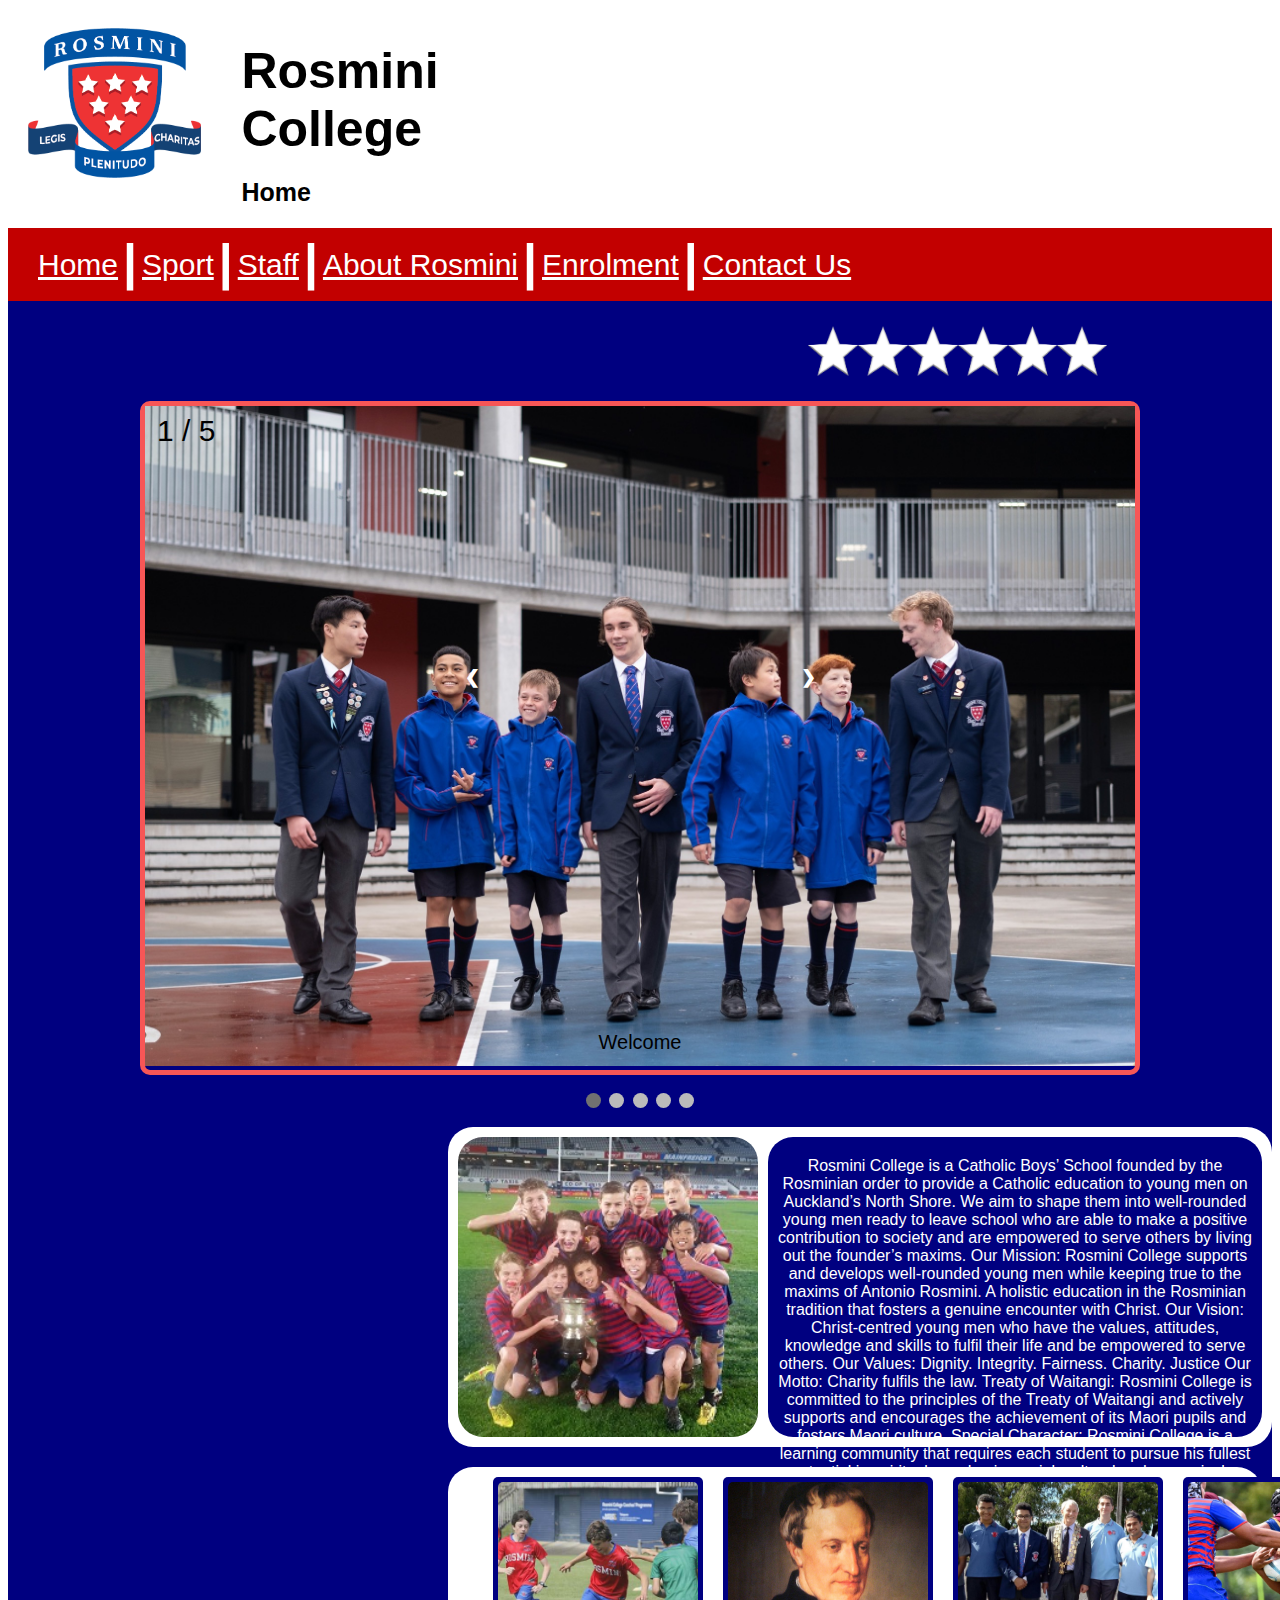
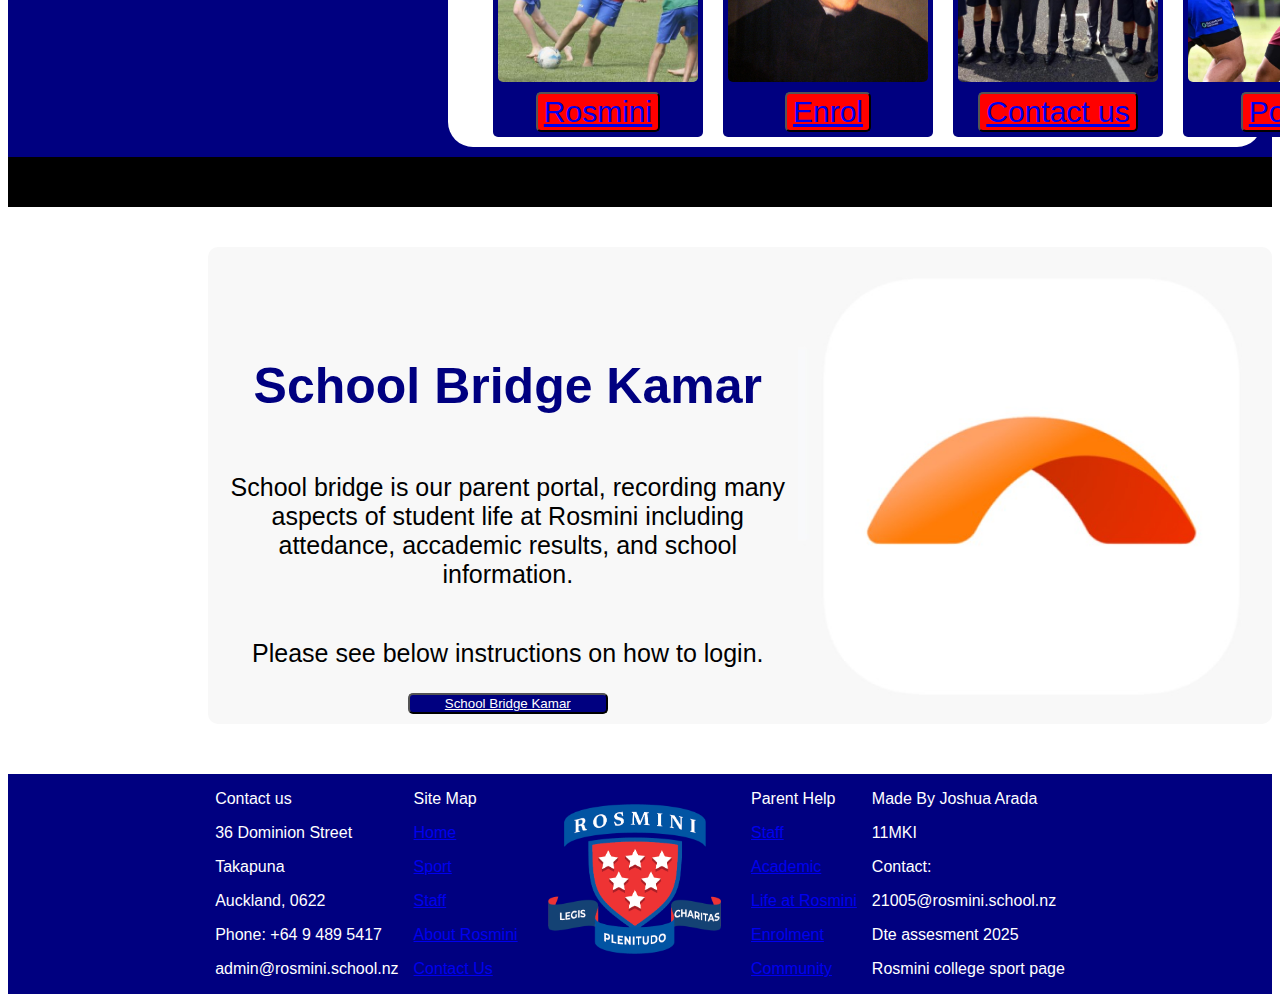
==== index.html @ b8c7d234 "Changed colours of the website" ====
<!DOCTYPE html>
<html lang="en">
<head>
    <meta charset="UTF-8">
    <meta name="viewport" content="width=device-width, initial-scale=1.0">
    <title>Rosmini_Home</title>
    <link rel="stylesheet" href="styles.css">
</head>
<body>
    <div class="navbar">
        <div class="navbartop">
            <img class="logo" src="images/logo.jpg">
            <div class="name">
                <h1 class="ros">Rosmini College</h1>
                <h2 class="site">Home</h2>
            </div>
            <img claSS="prof" src="images/6522516.png">
        </div>
        <div class="navbarbot">
            <a class="but1" link href="index.html">Home</a>
            <h1 class="butspace">|</h1>
            <a class="but" link href="sport.html">Sport</a>
            <h1 class="butspace">|</h1>
            <a class="but" link href="staff.html">Staff</a>
            <h1 class="butspace">|</h1>
            <a class="but" link href="https://www.rosmini.school.nz/about-rosmini">About Rosmini</a>
            <h1 class="butspace">|</h1>
            <a class="but" link href="https://www.rosmini.school.nz/enrolment">Enrolment</a>
            <h1 class="butspace">|</h1>
            <a class="but" link href="https://www.rosmini.school.nz/contact-us">Contact Us</a>
        </div>
    </div>
    <div class="starcon">
        <div class="stars">
            <img class="starimg" src="images/white-star-graphic-5fi1xg0p8mp50qrs-removebg-preview (1).png">
            <img class="starimg" src="images/white-star-graphic-5fi1xg0p8mp50qrs-removebg-preview (1).png">
            <img class="starimg" src="images/white-star-graphic-5fi1xg0p8mp50qrs-removebg-preview (1).png">
            <img class="starimg" src="images/white-star-graphic-5fi1xg0p8mp50qrs-removebg-preview (1).png">
            <img class="starimg" src="images/white-star-graphic-5fi1xg0p8mp50qrs-removebg-preview (1).png">
            <img class="starimg" src="images/white-star-graphic-5fi1xg0p8mp50qrs-removebg-preview (1).png">
        </div>
    </div>
    <div class="slides">
        <div class="slideshow-container">
            <div class="mySlides fade">
            <div class="numbertext">1 / 5</div>
                <img src="Student Assessment Resource/Student Assessment Resource/Caurosel/2022_08_04_group-001.jpg" style="width:100%">
                <div class="text">Welcome</div>
            </div>
            <div class="mySlides fade">
                <div class="numbertext">2 / 5</div>
                <img src="Student Assessment Resource/Student Assessment Resource/Caurosel/2022_08_04_science-005.jpg" style="width:100%">
                <div class="text">Science</div>
            </div>
            <div class="mySlides fade">
                <div class="numbertext">3 / 5</div>
                <img src="Student Assessment Resource/Student Assessment Resource/Caurosel/2022_08_18_1580-1jpg.jpg" style="width:100%">
                <div class="text">Sport</div>
            </div>
            <div class="mySlides fade">
                <div class="numbertext">4 / 5</div>
                <img src="Student Assessment Resource/Student Assessment Resource/Caurosel/2023_11_21_167a8265-2.jpg" style="width:100%">
                <div class="text">Music</div>
            </div>
            <div class="mySlides fade">
                <div class="numbertext">5 / 5</div>
                <img src="Student Assessment Resource/Student Assessment Resource/Caurosel/2023_11_21_group-library-image-aircraft-build-high-school-students.jpg" style="width:100%">
                <div class="text">Clubs</div>
        </div>
    </div>
    <div>
        <a class="prev" onclick="plusSlides(-1)">&#10094;</a>
        <a class="next" onclick="plusSlides(1)">&#10095;</a>
    </div>
    <br>
    <div style="text-align:center">
        <span class="dot" onclick="currentSlide(1)"></span>
        <span class="dot" onclick="currentSlide(2)"></span>
        <span class="dot" onclick="currentSlide(3)"></span>
        <span class="dot" onclick="currentSlide(4)"></span>
        <span class="dot" onclick="currentSlide(5)"></span>
    </div>

    <script>
        let slideIndex = 1;
        showSlides(slideIndex);

        // Next/previous controls
        function plusSlides(n) {
  showSlides(slideIndex += n);
}

        // Thumbnail image controls
        function currentSlide(n) {
        showSlides(slideIndex = n);
        }

        function showSlides(n) {
        let i;
        let slides = document.getElementsByClassName("mySlides");
        let dots = document.getElementsByClassName("dot");
        if (n > slides.length) {slideIndex = 1}
        if (n < 1) {slideIndex = slides.length}
        for (i = 0; i < slides.length; i++) {
        slides[i].style.display = "none";
        }
        for (i = 0; i < dots.length; i++) {
        dots[i].className = dots[i].className.replace(" active", "");
        }
        slides[slideIndex-1].style.display = "block";
        dots[slideIndex-1].className += " active";
        }
    </script>

    <div class="intro">
        <img class="introimg" src="images/5566401745766.jpg">
        <p class="introtext">Rosmini College is a Catholic Boys’ School founded by the Rosminian order to provide a Catholic education to young men on Auckland’s North Shore. We aim to shape them into well-rounded young men ready to leave school who are able to make a positive contribution to society and are empowered to serve others by living out the founder’s maxims. Our Mission: Rosmini College supports and develops well-rounded young men while keeping true to the maxims of Antonio Rosmini.  A holistic education in the Rosminian tradition that fosters a genuine encounter with Christ.
            Our Vision: Christ-centred young men who have the values, attitudes, knowledge and skills to fulfil their life and be empowered to serve others.
            Our Values: Dignity. Integrity. Fairness. Charity. Justice
            Our Motto: Charity fulfils the law.
            Treaty of Waitangi: Rosmini College is committed to the principles of the Treaty of Waitangi and actively supports and encourages the achievement of its Maori pupils and fosters Maori culture.
            Special Character: Rosmini College is a learning community that requires each student to pursue his fullest potential in spiritual, academic, social, cultural and co-curricular pursuits. The school will equip each student with the desire to keep the Law of Christ;  
            “Love the Lord your God with your whole heart and your neighbour as yourself.”</p>
    </div>

    <div class="idk">
        <div class="thing1">
            <img class="thingimg1" src="images/b146fcba93968e6c4236a7cabeb05e45.jpeg">
            <button class="thingbut1"><a href="https://www.rosmini.school.nz/">Rosmini</a></button>
        </div>
        <div class="thing2">
            <img class="thingimg" src="images/rosmini.jpg">
            <button class="thingbut2"><a href="https://www.rosmini.school.nz/enrolment">Enrol</a></button>
        </div>
        <div class="thing3">
            <img class="thingimg" src="images/web_gallery5afe551d2b3a9.jpg">
            <button class="thingbut3"><a href="https://www.rosmini.school.nz/contact-us">Contact us</a></button>
        </div>
        <div class="thing4">
            <img class="thingimg" src="Student Assessment Resource/Student Assessment Resource/Extras/5da8487f-817d-42b2-a497-a5b46000b6ab_wo.jpg">
            <button class="thingbut4"><a href="https://rosmini.bridge.school.nz/">Portal</a></button>
        </div>
    </div>
    <div class="blackcon">
        <div class="black">
        </div>
    </div>
    <div class="kamarcon">
        <div class="kamar">
            <div class="kamartxt">
                <h1 class="kamartit">School Bridge Kamar</h1>
                <p class="kamarp">School bridge is our parent portal, recording many aspects of student life at Rosmini including attedance, accademic results, and school information.</p>
                <p class="kamarp">Please see below instructions on how to login.</p>
                <button class="kamarbut"><a class="kambut" href="https://rosmini.bridge.school.nz/">School Bridge Kamar</a></button>
            </div>
            <div>
                <img class="kamarimg" src="/images/Screenshot 2025-03-14 144744.jpg">
            </div>
        </div>
    </div>
    <div class="footer">
        <div class="footinfo">
            <p>Contact us</p>
            <p>36 Dominion Street</p>
            <p>Takapuna</p>
            <p>Auckland, 0622</p>
            <p>Phone: +64 9 489 5417</p>
            <p>admin@rosmini.school.nz</p>
        </div>
        <div class="footmap">
            <p>Site Map</p>
            <p><a link href="index.html">Home</a></p>
            <p><a link href="sport.html">Sport</a></p>
            <p><a link href="staff.html">Staff</a></p>
            <p><a link href="https://www.rosmini.school.nz/about-rosmini">About Rosmini</a></p>
            <p><a link href="https://www.rosmini.school.nz/contact-us">Contact Us</a></p>
        </div>
        <div class="footimg">
            <img class="logo" src="images/logo.jpg">
        </div>
        <div class="footpar">
            <p>Parent Help</p>
            <p><a link href="staff.html">Staff</a></p>
            <p><a link href="https://www.rosmini.school.nz/academic">Academic</a></p>
            <p><a link href="https://www.rosmini.school.nz/life-rosmini">Life at Rosmini</a></p>
            <p><a link href="https://www.rosmini.school.nz/enrolment">Enrolment</a></p>
            <p><a link href="https://www.rosmini.school.nz/community">Community</a></p>
        </div>
        <div class="footcred">
            <p>Made By Joshua Arada</p>
            <p>11MKI</p>
            <p>Contact:</p>
            <p>21005@rosmini.school.nz</p>
            <p>Dte assesment 2025</p>
            <p>Rosmini college sport page</p>
        </div>
    </div>
</body>
</html>
---- styles.css ----
.body {
    margin: 0;
    padding: 0;
}

.navbartop {
    background: white;
    display: flex;
    flex-direction: row;
    font-family: Arial, Helvetica, sans-serif;
}

.name {
  color: black;
  margin-left: 20px;
}

.ros {
  font-size: 50px;
  margin-bottom: 5px;
}

.site {
  font-size: 25px;
}

.navbarbot {
    color: white;
    padding: 0px;
    align-items: center;
    background: rgb(194, 0, 0);
    display: flex;
    flex-direction: row;
    font-family: Arial, Helvetica, sans-serif;
}

.but1 {
    font-size: 30px;
    margin-left: 30px;
    padding: 0px;
    color: white;
}

.but {
  font-size: 30px;
  padding: 0px;
  color: white;
}

.butspace {
    margin-top: 0px;
    margin-bottom: 10px;
    padding-top: 5px;
    padding-left: 5px;
    padding-right: 5px;
    font-size: 50px;
}

.logo {
    margin: 20px;
    height: 150px;
    width: auto;
}

.prof {
    height: 100px;
    width: auto;
    margin-top: 45px;
    margin-left: 1150px;
}

.starcon {
  align-items: center;
}

.stars {
  text-align: center;
  align-items: center;
  background-color: navy;
  display: flex;
  flex-direction: row;
  padding-left: 800px;
  padding-top: 25px;
}

.starimg {
  height: 50px;
  width: auto;
}

.slides {
  padding-top: 25px;
  background: navy;
  font-family: Arial, Helvetica, sans-serif;
}

* {box-sizing:border-box}

.slideshow-container {
  font-family: Arial, Helvetica, sans-serif;
  border-radius: 10px;
  border: 5px solid rgb(247, 86, 86);
  max-width: 1000px;
  position: relative;
  margin: auto;
}


.mySlides {
  border-radius: 25px;
  display: none;
}


.next {
  cursor: pointer;
  position: absolute;
  top: 50%;
  width: auto;
  margin-right: 448px;
  margin-top: 200px;
  padding: 16px;
  color: white;
  font-weight: bold;
  font-size: 18px;
  transition: 0.6s ease;
  border-radius: 0 3px 3px 0;
  user-select: none;
}

.prev {
  cursor: pointer;
  position: absolute;
  top: 50%;
  width: auto;
  margin-left: 441px;
  margin-top: 200px;
  padding: 16px;
  color: white;
  font-weight: bold;
  font-size: 18px;
  transition: 0.6s ease;
  border-radius: 0 3px 3px 0;
  user-select: none;
}

.next {
  right: 0;
  border-radius: 3px 0 0 3px;
}


.prev:hover, .next:hover {
  background-color: rgba(0,0,0,0.8);
}

.text {
  color: #000000;
  font-size: 20px;
  padding: 8px 12px;
  position: absolute;
  bottom: 8px;
  width: 100%;
  text-align: center;
}

.numbertext {
  color: #000000;
  font-size: 30px;
  padding: 8px 12px;
  position: absolute;
  top: 0;
}

.dot {
  cursor: pointer;
  height: 15px;
  width: 15px;
  margin: 0 2px;
  background-color: #bbb;
  border-radius: 50%;
  display: inline-block;
  transition: background-color 0.6s ease;
}

.active, .dot:hover {
  background-color: #717171;
}


.fade {
  animation-name: fade;
  animation-duration: 1.5s;
}

@keyframes fade {
  from {opacity: .4}
  to {opacity: 1}
}

.intro {
  margin-top: 15px;
  align-items: center;
  border-radius: 25px;
  max-width: 1000px;
  margin-left: 440px;
  display: flex;
  flex-direction: row;
  background: white;
}

.introimg {
  border-radius: 25px;
  margin: 10px;
  height: 300px;
  width: 300px;
  object-fit: cover;
}

.introtext {
  font-family: Arial, Helvetica, sans-serif;
  color: white;
  padding: 5px;
  padding-top: 20px;
  text-align: center;
  margin: 10px;
  margin-left: 0px;
  border-radius: 25px;
  background-color: navy;
  height: 300px;
}

.idk {
  margin-bottom: 50px;
  font-family: Arial, Helvetica, sans-serif;
  margin-bottom: 50px;
  border-radius: 25px;
  margin: 10px;
  margin-top: 20px;
  margin-left: 440px;
  max-width: 1000px;
  position: relative;
  background-color: white;
  align-items: center;
  text-align: center;
  display: flex;
  flex-direction: row;
}

.thing1, .thing2, .thing3, .thing4 {
  margin: 10px;
  align-items: center;
  display: flex;
  flex-direction: column;
  border-radius: 5px;
  background-color: navy;
}

.thing1 {
  margin-left: 45px;
}

.thingimg1 {
  margin: 5px;
  height: 200px;
  width: 200px;
  object-fit: cover;
  border-radius: 5px;
}



.thingimg {
  margin: 5px;
  height: 200px;
  width: 200px;
  border-radius: 5px;
  object-fit: cover;
}

.thingbut1, .thingbut2, .thingbut3, .thingbut4 {
  margin: 5px;
  color: white;
  font-size: 30px;
  height: auto;
  width: auto;
  background-color: red;
  border-radius: 5px;
}

.blackcon {
  background-color: white;
  margin: 0;
  padding: 0;
}

.black {
  height: 50px;
  background-color: #000000;
  padding: 0;
  margin: 0;
}

.kamarcon {
  padding-top: 40px;
  background-color: white;
  align-items: center;
  text-align: center;
  padding-bottom: 50px;
}

.kamar {
  border-radius: 10px;
  font-family: Arial, Helvetica, sans-serif;
  padding: 10px;
  margin-left: 200px;
  display: flex;
  flex-direction: row;
  background-color: #F8F8F8;
  max-width: 1500px;
}

.kamartxt {
  align-items: center;
  display: flex;
  flex-direction: column;
}

.kamartit {
  margin-top: 100px;
  color: navy;
  font-size: 50px;
}

.kamarp {
  font-size: 25px;
}

.kamarimg {
  height: 450px;
  width: auto;
}

.kamarbut {
  border-radius: 5px;
  color: white;
  background-color: navy;
  width: 200px;
}

.kambut {
  color: white;
}

.footer {
  display: flex;
  flex-direction: row;
  justify-content: center;
  margin: 0;
  padding: 0;
  background-color: navy;
}

.footinfo, .footcred, .footmap, .footpar {
  font-family: Arial, Helvetica, sans-serif;
  color: white;
}

.footmap {
  margin-left: 15px;
}

.footimg {
  margin: 10px;
}

.footpar {
  margin-right: 15px;
}
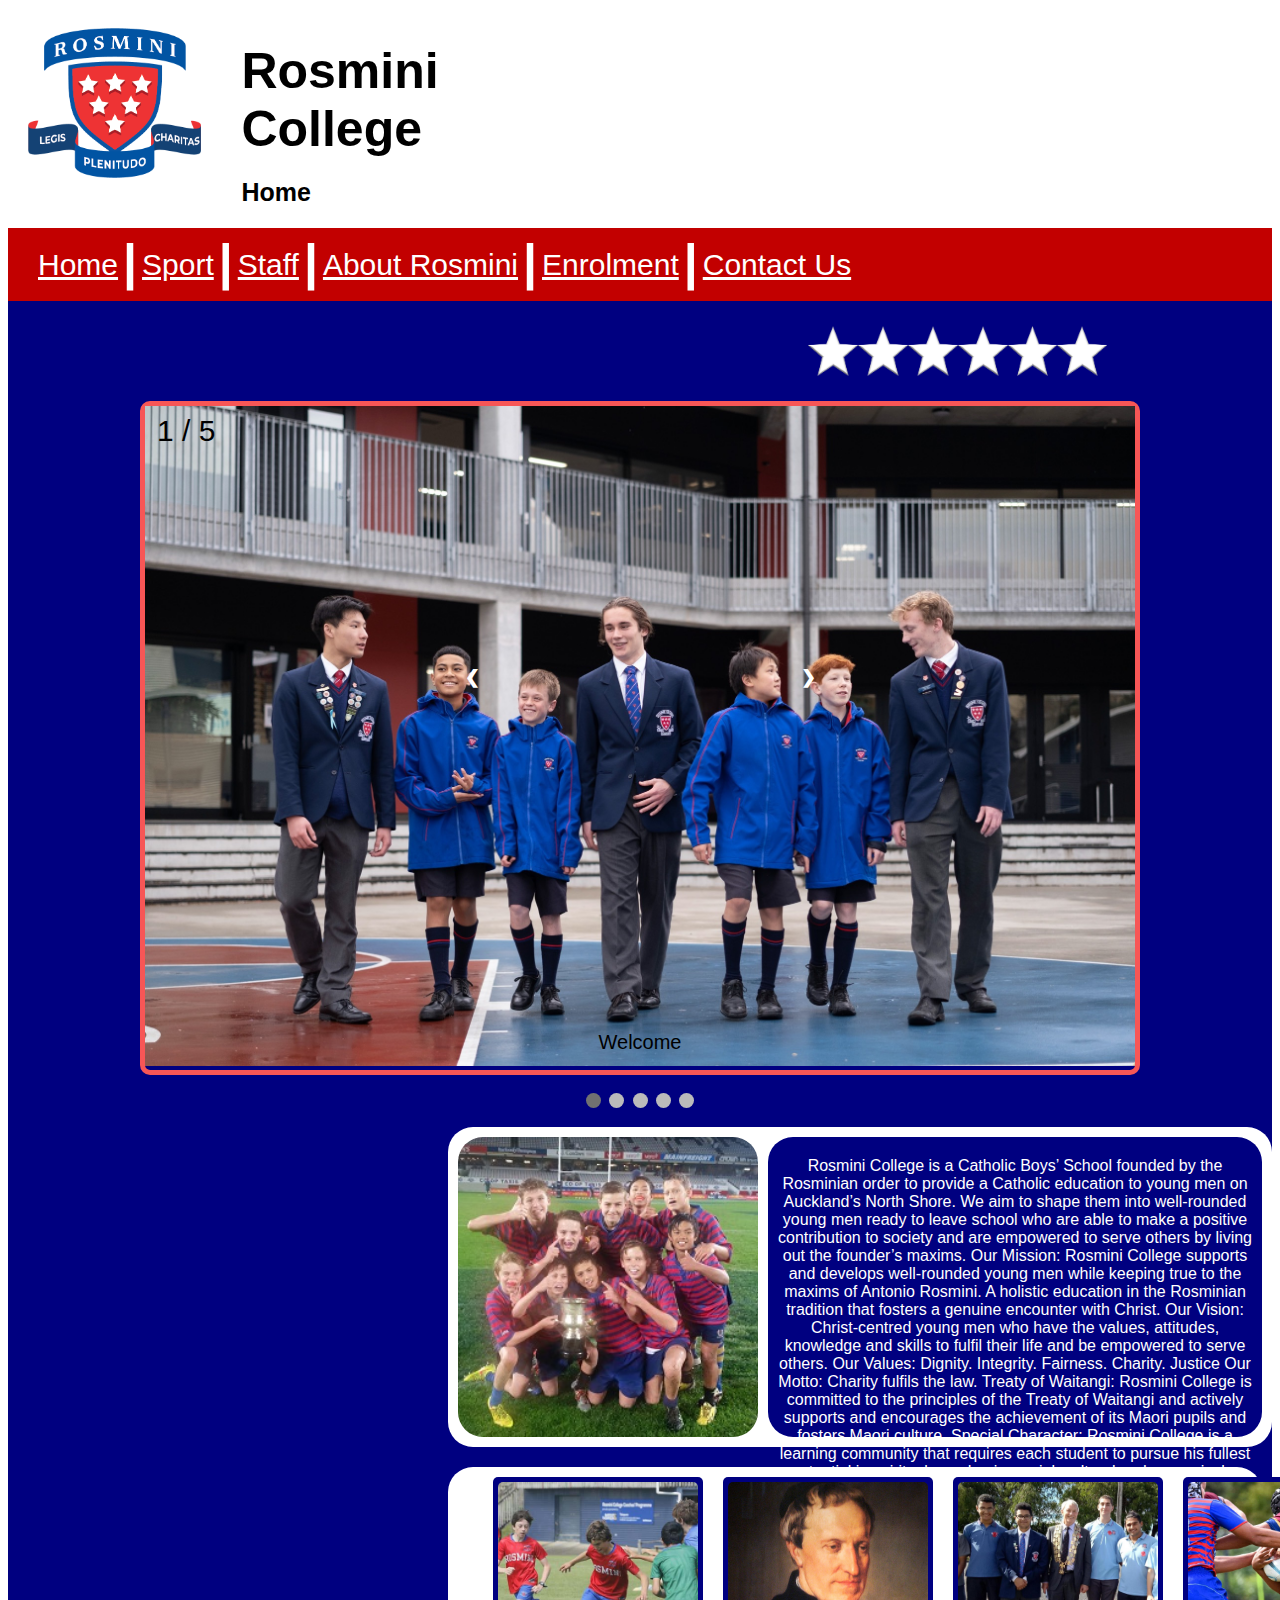
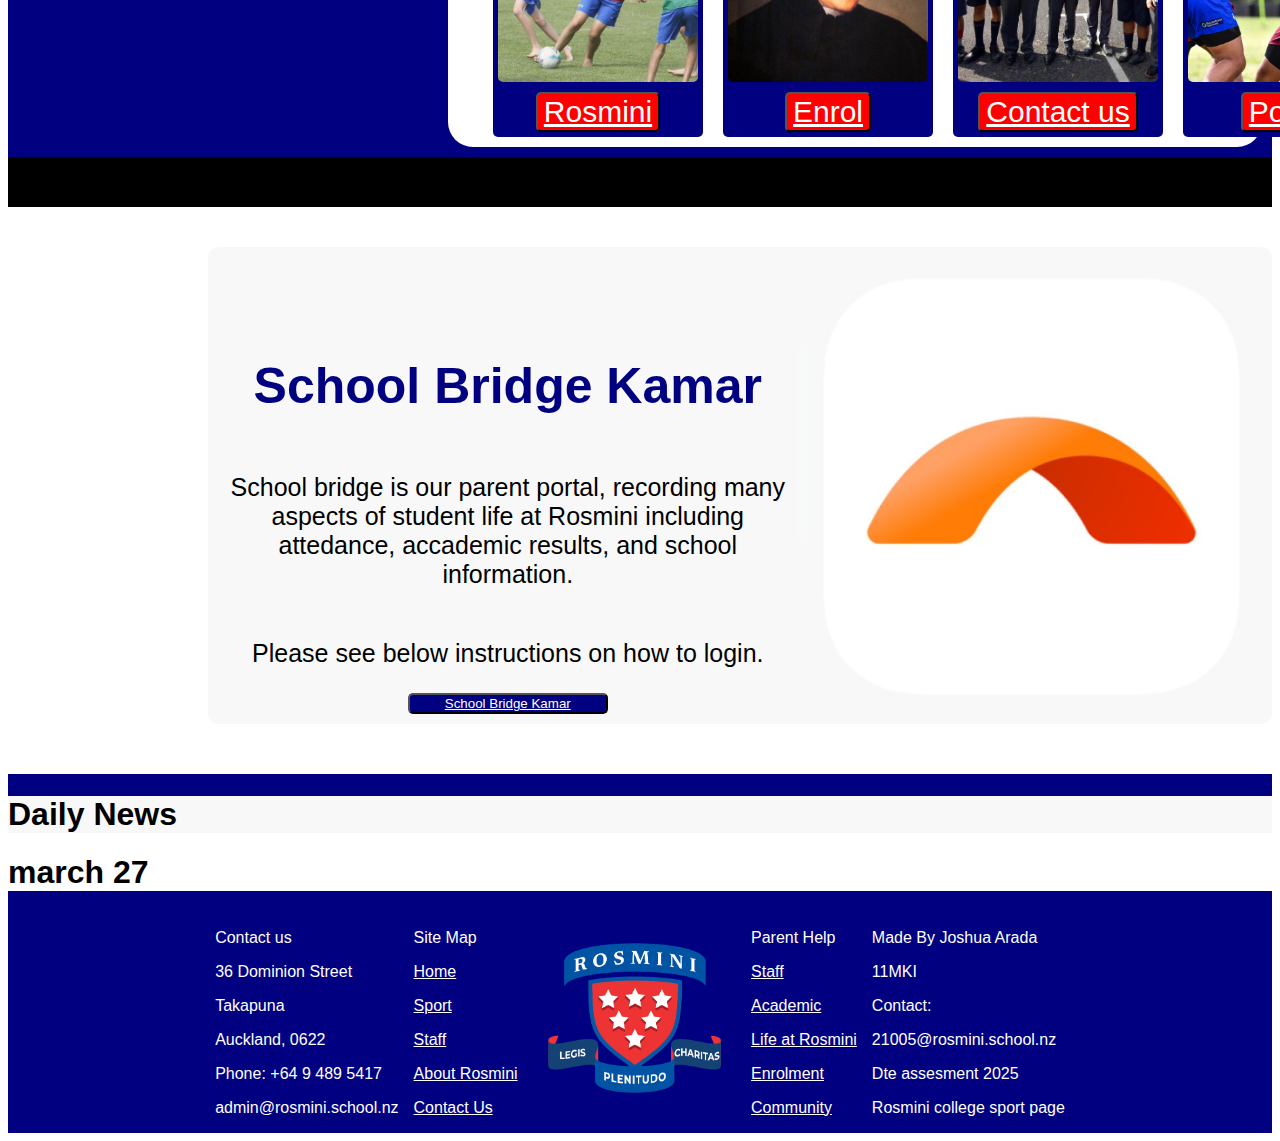
==== commit 4ffe5ae9: "Changed link colours" ====
--- a/index.html
+++ b/index.html
@@ -126,19 +126,19 @@
     <div class="idk">
         <div class="thing1">
             <img class="thingimg1" src="images/b146fcba93968e6c4236a7cabeb05e45.jpeg">
-            <button class="thingbut1"><a href="https://www.rosmini.school.nz/">Rosmini</a></button>
+            <button class="thingbut1"><a class="footbut" href="https://www.rosmini.school.nz/">Rosmini</a></button>
         </div>
         <div class="thing2">
             <img class="thingimg" src="images/rosmini.jpg">
-            <button class="thingbut2"><a href="https://www.rosmini.school.nz/enrolment">Enrol</a></button>
+            <button class="thingbut2"><a class="footbut" href="https://www.rosmini.school.nz/enrolment">Enrol</a></button>
         </div>
         <div class="thing3">
             <img class="thingimg" src="images/web_gallery5afe551d2b3a9.jpg">
-            <button class="thingbut3"><a href="https://www.rosmini.school.nz/contact-us">Contact us</a></button>
+            <button class="thingbut3"><a class="footbut" href="https://www.rosmini.school.nz/contact-us">Contact us</a></button>
         </div>
         <div class="thing4">
             <img class="thingimg" src="Student Assessment Resource/Student Assessment Resource/Extras/5da8487f-817d-42b2-a497-a5b46000b6ab_wo.jpg">
-            <button class="thingbut4"><a href="https://rosmini.bridge.school.nz/">Portal</a></button>
+            <button class="thingbut4"><a class="footbut" href="https://rosmini.bridge.school.nz/">Portal</a></button>
         </div>
     </div>
     <div class="blackcon">
@@ -155,6 +155,18 @@
             </div>
             <div>
                 <img class="kamarimg" src="/images/Screenshot 2025-03-14 144744.jpg">
+            </div>
+        </div>
+    </div>
+    <div class="dne">
+        <div class="dnb">
+            <div class="dn">
+                <h1>Daily News</h1>
+            </div>
+        </div>
+        <div class="eventsb">
+            <div class="events">
+                <h1>march 27</h1>
             </div>
         </div>
     </div>
@@ -169,22 +181,22 @@
         </div>
         <div class="footmap">
             <p>Site Map</p>
-            <p><a link href="index.html">Home</a></p>
-            <p><a link href="sport.html">Sport</a></p>
-            <p><a link href="staff.html">Staff</a></p>
-            <p><a link href="https://www.rosmini.school.nz/about-rosmini">About Rosmini</a></p>
-            <p><a link href="https://www.rosmini.school.nz/contact-us">Contact Us</a></p>
+            <p><a class="footbut" link href="index.html">Home</a></p>
+            <p><a class="footbut" link href="sport.html">Sport</a></p>
+            <p><a class="footbut" link href="staff.html">Staff</a></p>
+            <p><a class="footbut" link href="https://www.rosmini.school.nz/about-rosmini">About Rosmini</a></p>
+            <p><a class="footbut" link href="https://www.rosmini.school.nz/contact-us">Contact Us</a></p>
         </div>
         <div class="footimg">
             <img class="logo" src="images/logo.jpg">
         </div>
         <div class="footpar">
             <p>Parent Help</p>
-            <p><a link href="staff.html">Staff</a></p>
-            <p><a link href="https://www.rosmini.school.nz/academic">Academic</a></p>
-            <p><a link href="https://www.rosmini.school.nz/life-rosmini">Life at Rosmini</a></p>
-            <p><a link href="https://www.rosmini.school.nz/enrolment">Enrolment</a></p>
-            <p><a link href="https://www.rosmini.school.nz/community">Community</a></p>
+            <p><a class="footbut" link href="staff.html">Staff</a></p>
+            <p><a class="footbut" link href="https://www.rosmini.school.nz/academic">Academic</a></p>
+            <p><a class="footbut" link href="https://www.rosmini.school.nz/life-rosmini">Life at Rosmini</a></p>
+            <p><a class="footbut" link href="https://www.rosmini.school.nz/enrolment">Enrolment</a></p>
+            <p><a class="footbut" link href="https://www.rosmini.school.nz/community">Community</a></p>
         </div>
         <div class="footcred">
             <p>Made By Joshua Arada</p>
--- a/styles.css
+++ b/styles.css
@@ -318,6 +318,7 @@
   flex-direction: row;
   background-color: #F8F8F8;
   max-width: 1500px;
+  margin-bottom: 0px;
 }
 
 .kamartxt {
@@ -352,6 +353,14 @@
   color: white;
 }
 
+.dne {
+  background-color: white;
+}
+
+.dn {
+  background-color: #F8F8F8;
+}
+
 .footer {
   display: flex;
   flex-direction: row;
@@ -376,4 +385,8 @@
 
 .footpar {
   margin-right: 15px;
+}
+
+.footbut {
+  color: white;
 }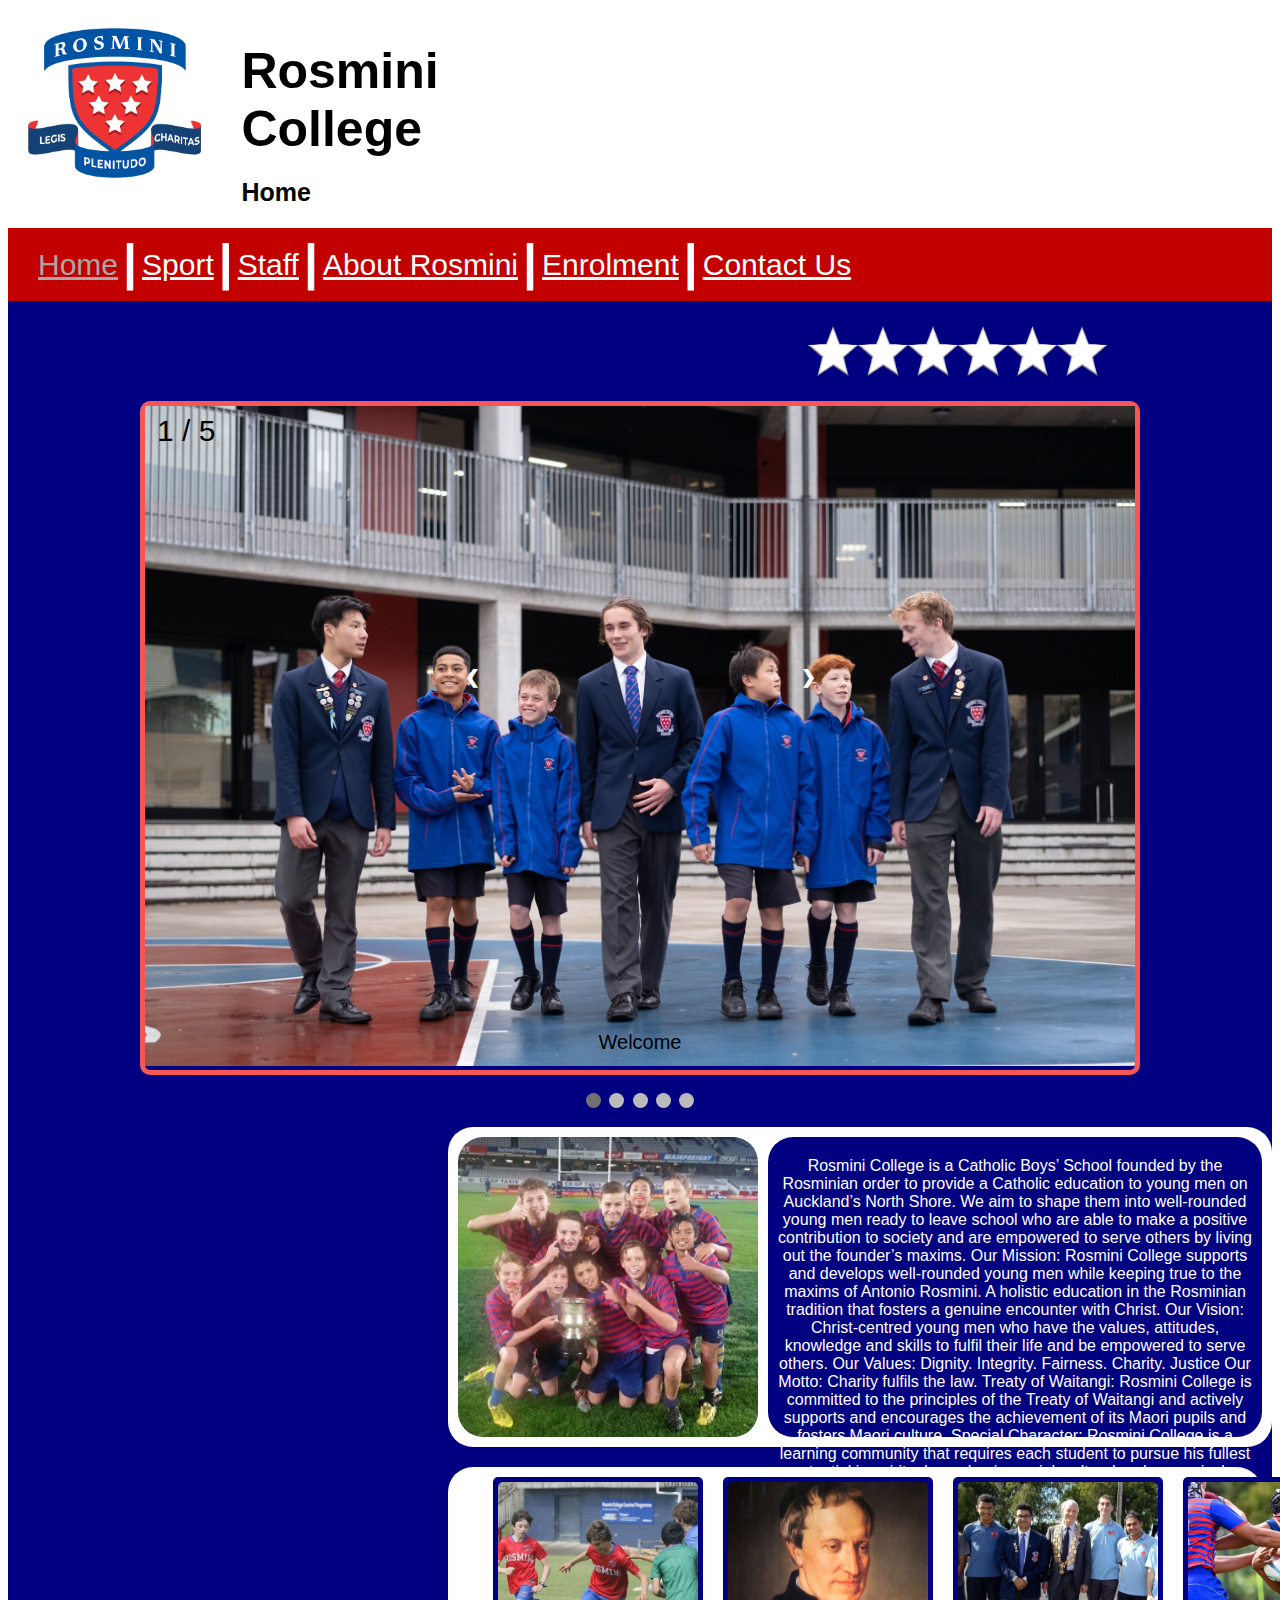
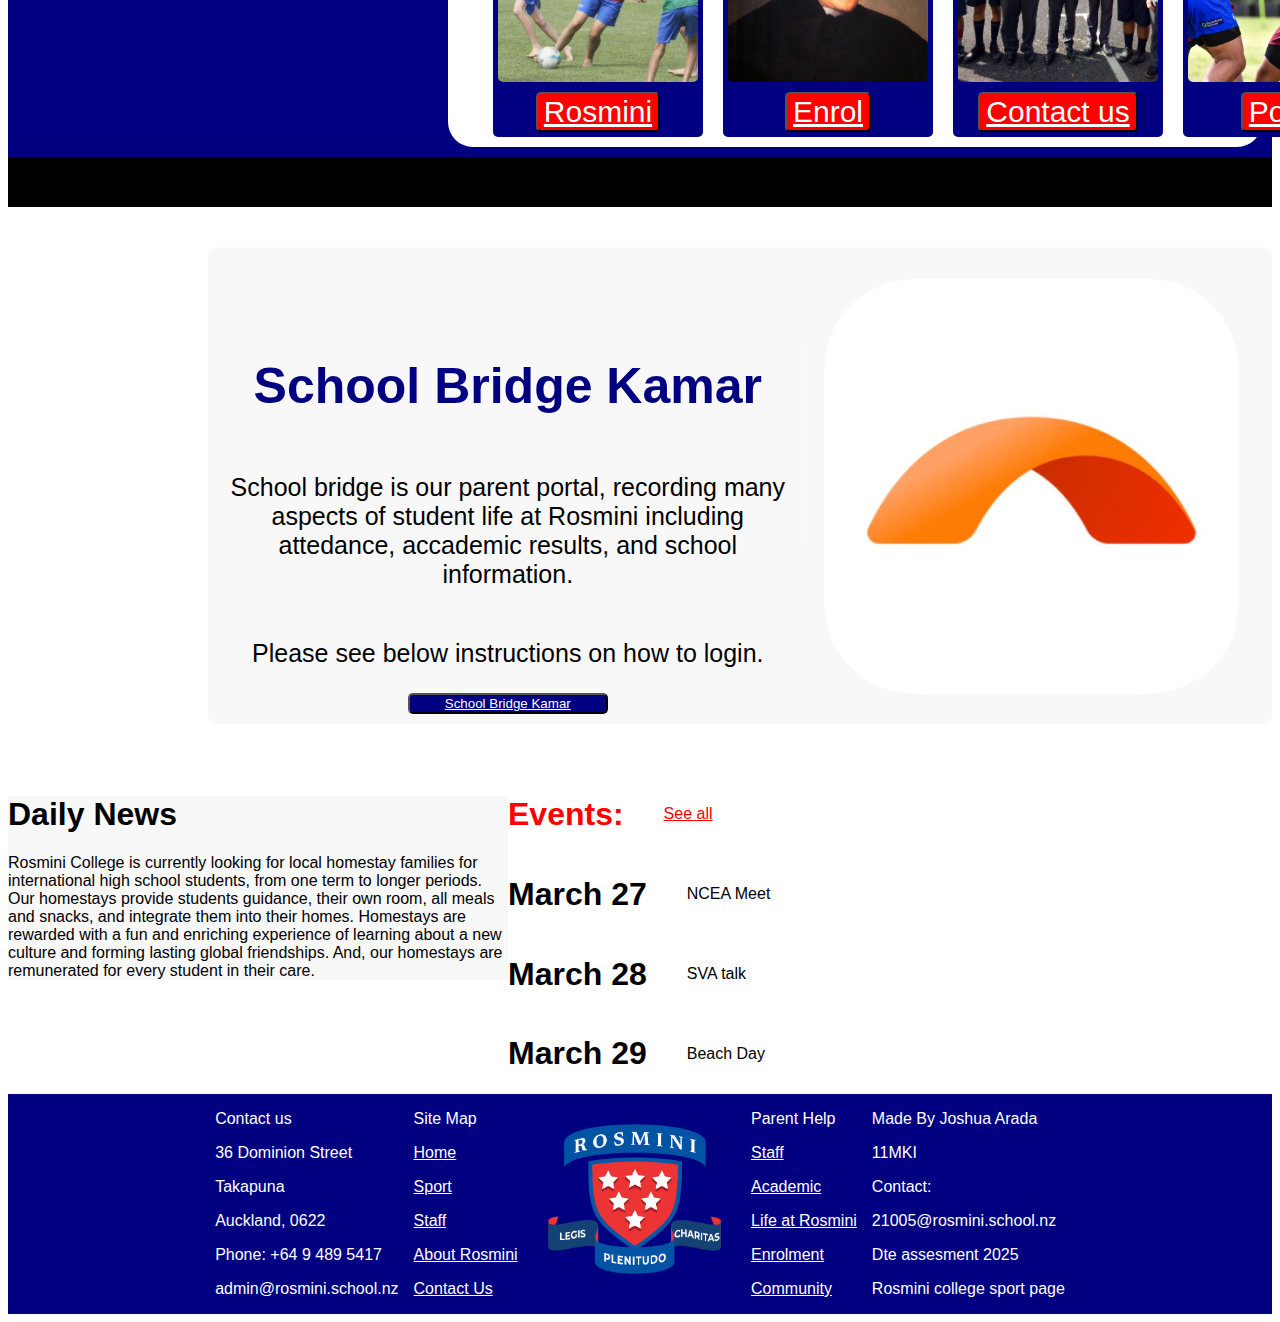
==== commit e7564a9f: "Colours and dailly events" ====
--- a/index.html
+++ b/index.html
@@ -162,11 +162,27 @@
         <div class="dnb">
             <div class="dn">
                 <h1>Daily News</h1>
+                <p>Rosmini College is currently looking for local homestay families for international high school students, from one term to longer periods. Our homestays provide students guidance, their own room, all meals and snacks, and integrate them into their homes. Homestays are rewarded with a fun and enriching experience of learning about a new culture and forming lasting global friendships. And, our homestays are remunerated for every student in their care.</p>
             </div>
         </div>
         <div class="eventsb">
             <div class="events">
-                <h1>march 27</h1>
+                <div class="e">
+                    <h1>Events:</h1>
+                    <a class="seeall" href="https://www.rosmini.school.nz/calendar">See all</a>
+                </div>
+                <div class="date">
+                    <h1>March 27</h1>
+                    <p class="in">NCEA Meet</p>
+                </div>
+                <div class="date">
+                    <h1>March 28</h1>
+                    <p class="in">SVA talk</p>
+                </div>
+                <div class="date">
+                    <h1>March 29</h1>
+                    <p class="in">Beach Day</p>
+                </div>
             </div>
         </div>
     </div>
--- a/styles.css
+++ b/styles.css
@@ -38,7 +38,7 @@
     font-size: 30px;
     margin-left: 30px;
     padding: 0px;
-    color: white;
+    color: rgb(168, 168, 168);
 }
 
 .but {
@@ -354,11 +354,38 @@
 }
 
 .dne {
+  display: flex;
+  flex-direction: row;
   background-color: white;
 }
 
 .dn {
+  width: 500px;
   background-color: #F8F8F8;
+}
+
+.e {
+  text-align: center;
+  align-items: center;
+  display: flex;
+  flex-direction: row;
+  color: red;
+}
+
+.date {
+  text-align: center;
+  align-items: center;
+  display: flex;
+  flex-direction: row;
+}
+
+.seeall {
+  margin-left: 40px;
+  color: red;
+}
+
+.in {
+  margin-left: 40px;
 }
 
 .footer {
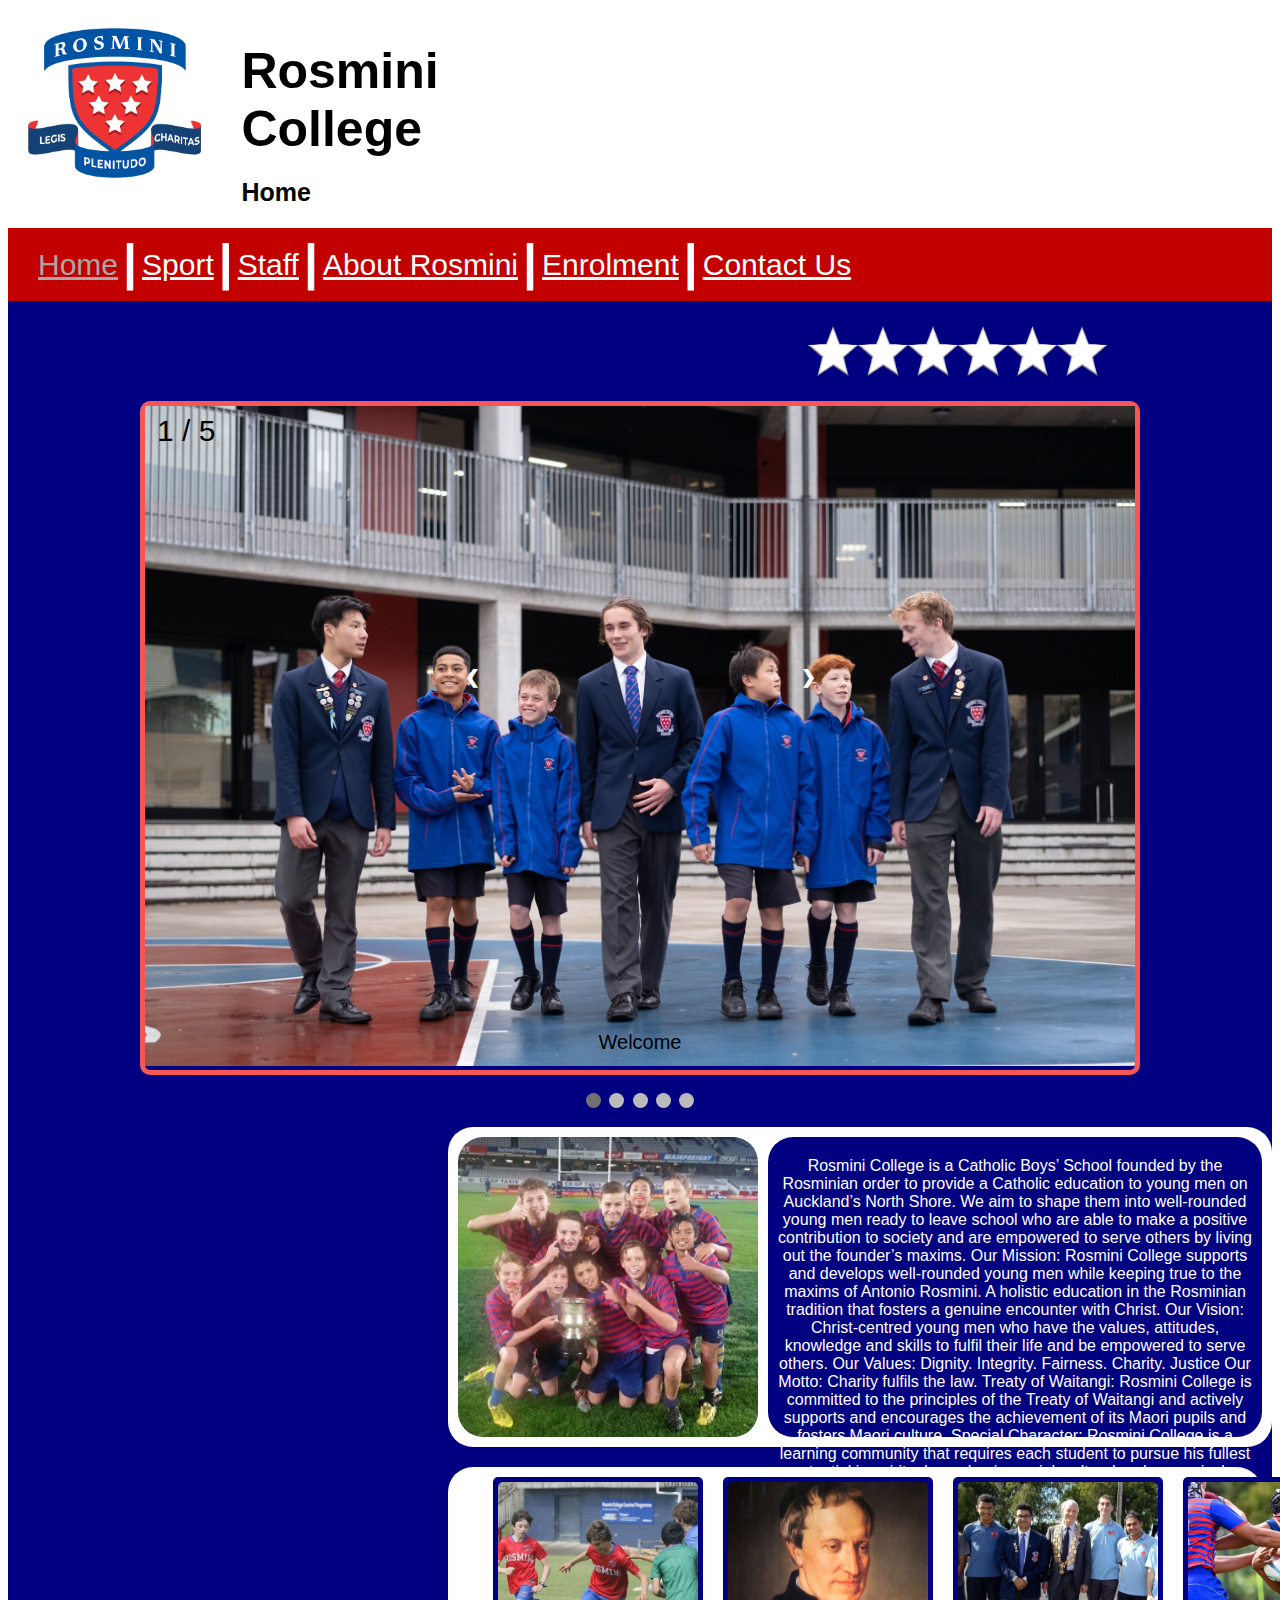
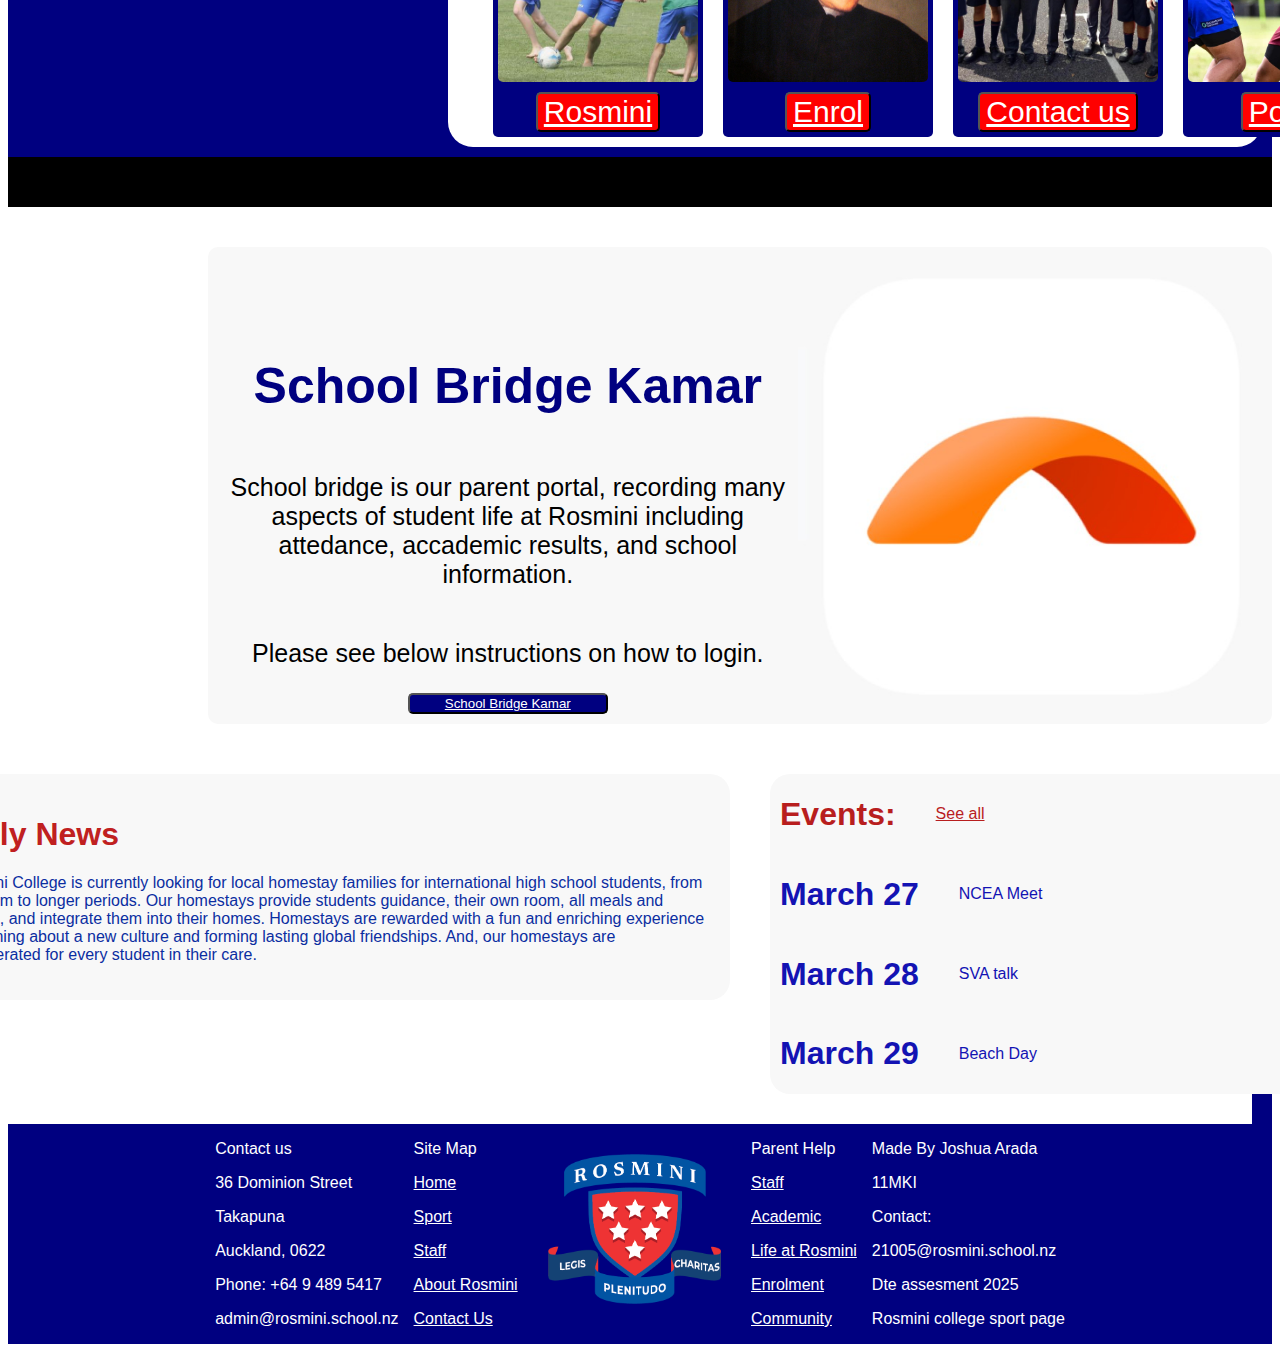
==== commit 3ad21322: "worked on daily events" ====
--- a/index.html
+++ b/index.html
@@ -161,8 +161,8 @@
     <div class="dne">
         <div class="dnb">
             <div class="dn">
-                <h1>Daily News</h1>
-                <p>Rosmini College is currently looking for local homestay families for international high school students, from one term to longer periods. Our homestays provide students guidance, their own room, all meals and snacks, and integrate them into their homes. Homestays are rewarded with a fun and enriching experience of learning about a new culture and forming lasting global friendships. And, our homestays are remunerated for every student in their care.</p>
+                <h1 class="Massis-is-the-best-and-better-than-josh-with-a-lower-case-btw">Daily News</h1>
+                <p class="Massis-is-the-best-and-better-than-josh">Rosmini College is currently looking for local homestay families for international high school students, from one term to longer periods. Our homestays provide students guidance, their own room, all meals and snacks, and integrate them into their homes. Homestays are rewarded with a fun and enriching experience of learning about a new culture and forming lasting global friendships. And, our homestays are remunerated for every student in their care.</p>
             </div>
         </div>
         <div class="eventsb">
--- a/styles.css
+++ b/styles.css
@@ -354,14 +354,32 @@
 }
 
 .dne {
+  justify-content: center;
   display: flex;
   flex-direction: row;
   background-color: white;
+  margin-right: 20px;
+}
+
+.dnb {
+  background-color: white;
+  width: 800px;
+  margin-right: 20px;
 }
 
 .dn {
-  width: 500px;
+  width: 800px;
   background-color: #F8F8F8;
+  padding: 20px;
+  border-radius: 20px;
+}
+
+.events {
+  width: 560px;
+  background-color: #F8F8F8;
+  margin-left: 20px;
+  border-radius: 20px;
+  margin-bottom: 30px;
 }
 
 .e {
@@ -369,7 +387,8 @@
   align-items: center;
   display: flex;
   flex-direction: row;
-  color: red;
+  color: rgb(184, 30, 30);
+  margin-left: 10px;
 }
 
 .date {
@@ -377,11 +396,13 @@
   align-items: center;
   display: flex;
   flex-direction: row;
+  color: rgb(19, 19, 179);
+  margin-left: 10px;
 }
 
 .seeall {
   margin-left: 40px;
-  color: red;
+  color: rgb(184, 30, 30);
 }
 
 .in {
@@ -416,4 +437,12 @@
 
 .footbut {
   color: white;
+}
+
+.Massis-is-the-best-and-better-than-josh{
+  color: rgb(11, 46, 161);
+}
+
+.Massis-is-the-best-and-better-than-josh-with-a-lower-case-btw{
+  color: rgb(192, 32, 32);
 }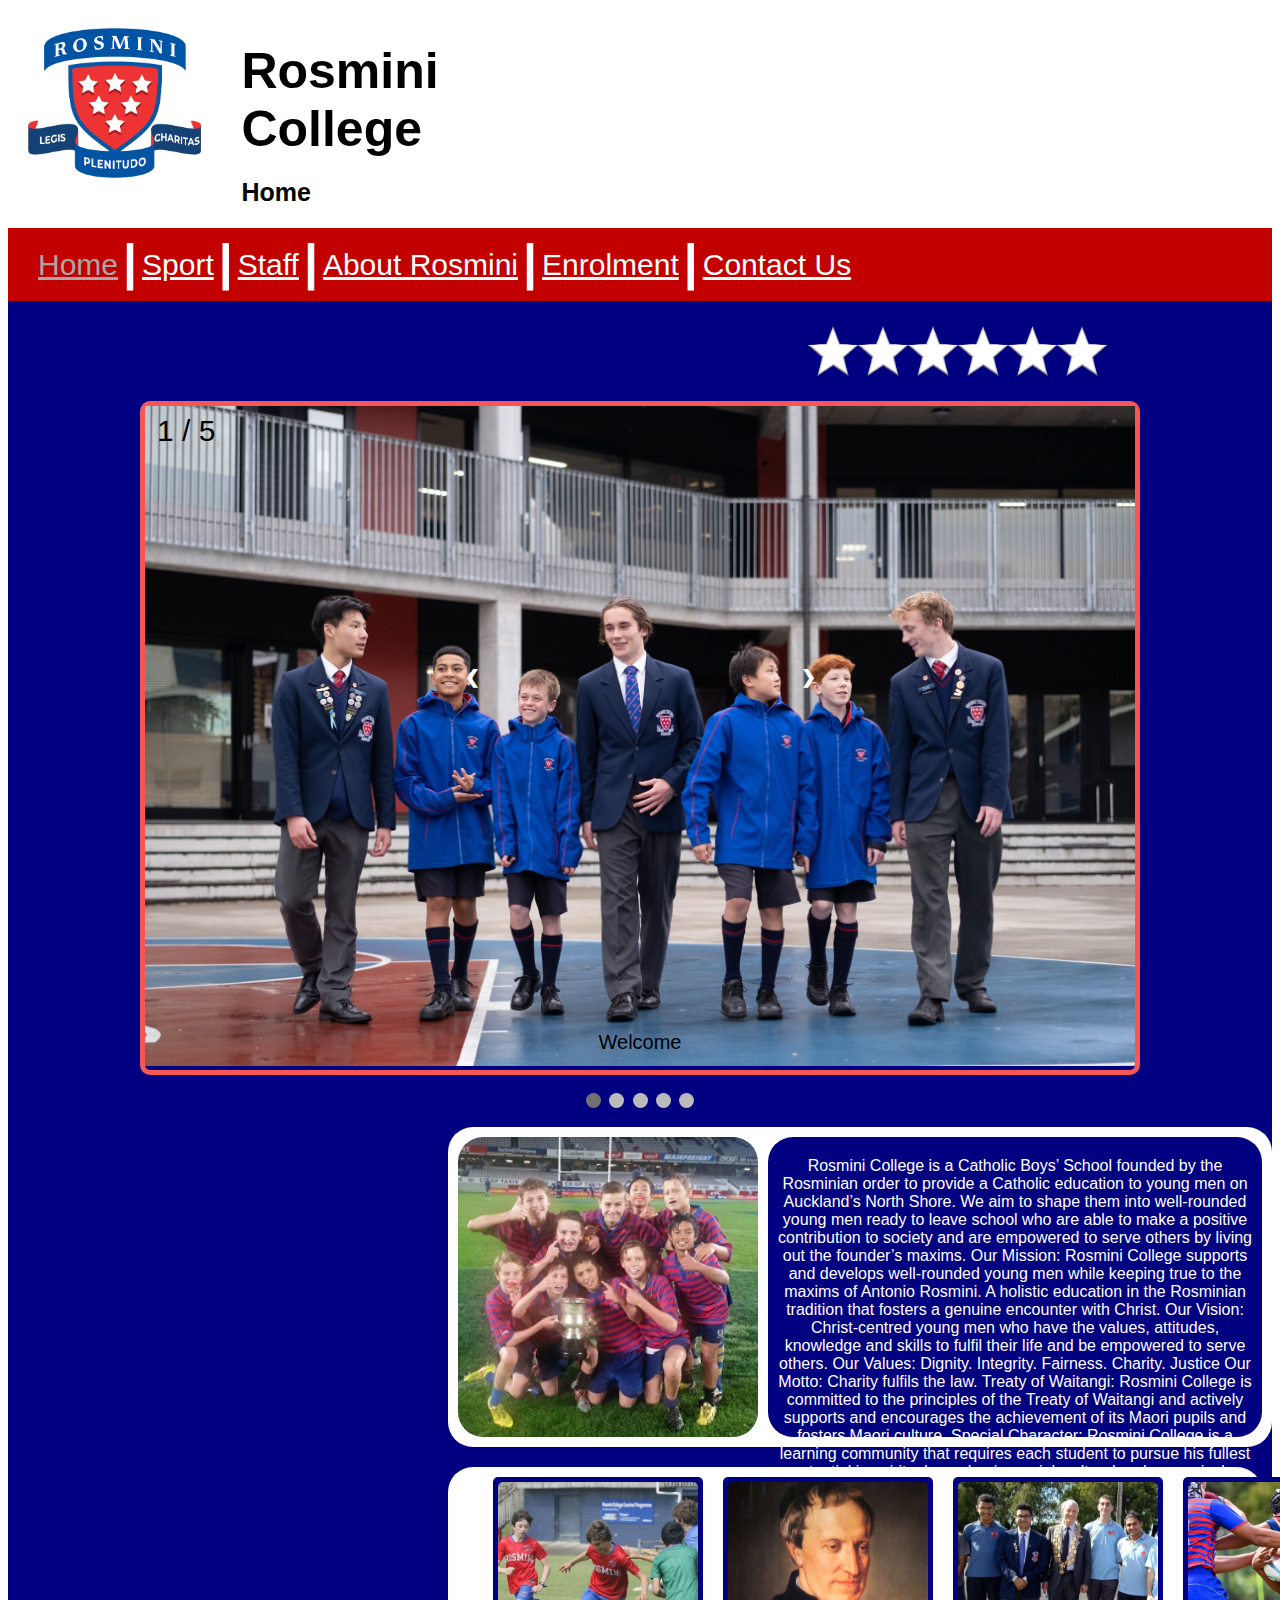
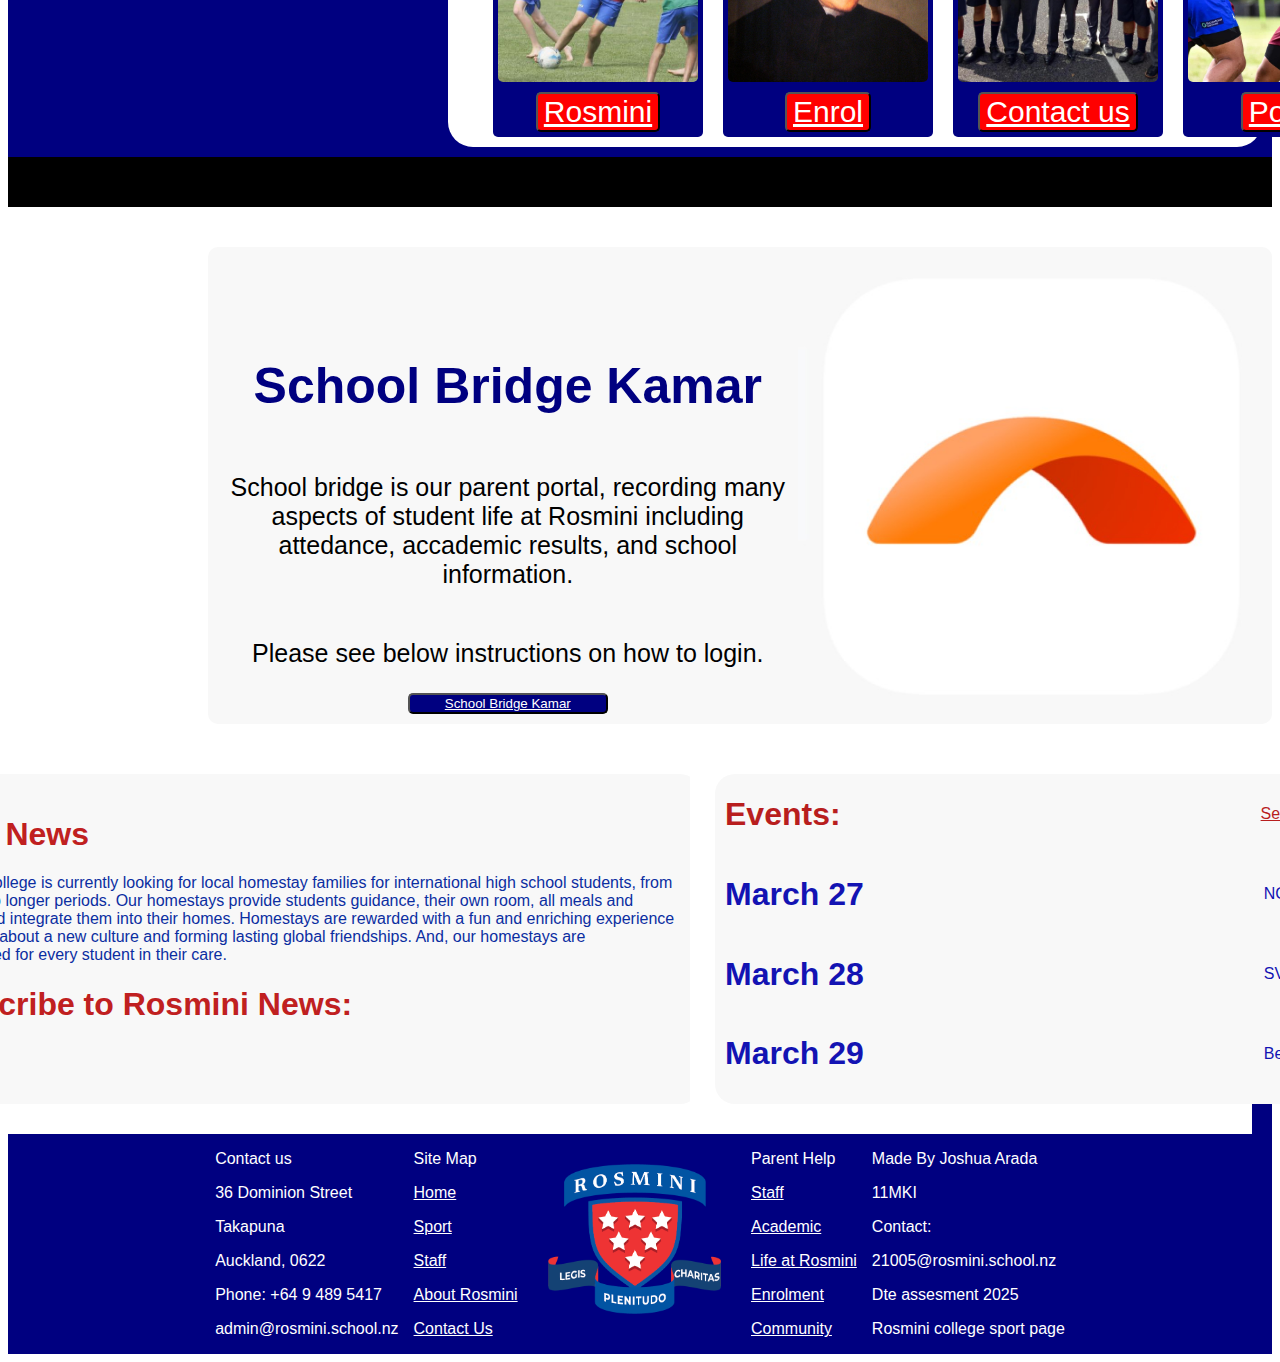
==== commit 0f445113: "Daily events plus news" ====
--- a/index.html
+++ b/index.html
@@ -163,25 +163,29 @@
             <div class="dn">
                 <h1 class="Massis-is-the-best-and-better-than-josh-with-a-lower-case-btw">Daily News</h1>
                 <p class="Massis-is-the-best-and-better-than-josh">Rosmini College is currently looking for local homestay families for international high school students, from one term to longer periods. Our homestays provide students guidance, their own room, all meals and snacks, and integrate them into their homes. Homestays are rewarded with a fun and enriching experience of learning about a new culture and forming lasting global friendships. And, our homestays are remunerated for every student in their care.</p>
+                <h1 class="Massis-is-the-best-and-better-than-josh-with-a-lower-case-btw">Subscribe to Rosmini News:</h1>
+                <a  href="https://www.rosmini.school.nz/subscribe">Click Here</a>
             </div>
         </div>
         <div class="eventsb">
-            <div class="events">
-                <div class="e">
-                    <h1>Events:</h1>
-                    <a class="seeall" href="https://www.rosmini.school.nz/calendar">See all</a>
-                </div>
-                <div class="date">
-                    <h1>March 27</h1>
-                    <p class="in">NCEA Meet</p>
-                </div>
-                <div class="date">
-                    <h1>March 28</h1>
-                    <p class="in">SVA talk</p>
-                </div>
-                <div class="date">
-                    <h1>March 29</h1>
-                    <p class="in">Beach Day</p>
+            <div class="eve">
+                <div class="events">
+                    <div class="e">
+                        <h1>Events:</h1>
+                        <a class="seeall" href="https://www.rosmini.school.nz/calendar">See all</a>
+                    </div>
+                    <div class="date">
+                        <h1>March 27</h1>
+                        <p class="in">NCEA Meet</p>
+                    </div>
+                    <div class="date">
+                        <h1>March 28</h1>
+                        <p class="in">SVA talk</p>
+                    </div>
+                    <div class="date">
+                        <h1>March 29</h1>
+                        <p class="in">Beach Day</p>
+                    </div>
                 </div>
             </div>
         </div>
--- a/styles.css
+++ b/styles.css
@@ -368,6 +368,8 @@
 }
 
 .dn {
+  height: 330px;
+  margin-left: 30px;
   width: 800px;
   background-color: #F8F8F8;
   padding: 20px;
@@ -375,9 +377,10 @@
 }
 
 .events {
-  width: 560px;
+  height: 330px;
+  width: 675px;
   background-color: #F8F8F8;
-  margin-left: 20px;
+  margin-left: 25px;
   border-radius: 20px;
   margin-bottom: 30px;
 }
@@ -401,12 +404,12 @@
 }
 
 .seeall {
-  margin-left: 40px;
+  margin-left: 420px;
   color: rgb(184, 30, 30);
 }
 
 .in {
-  margin-left: 40px;
+  margin-left: 400px;
 }
 
 .footer {
@@ -445,4 +448,8 @@
 
 .Massis-is-the-best-and-better-than-josh-with-a-lower-case-btw{
   color: rgb(192, 32, 32);
+}
+
+.eve {
+  background-color: white;
 }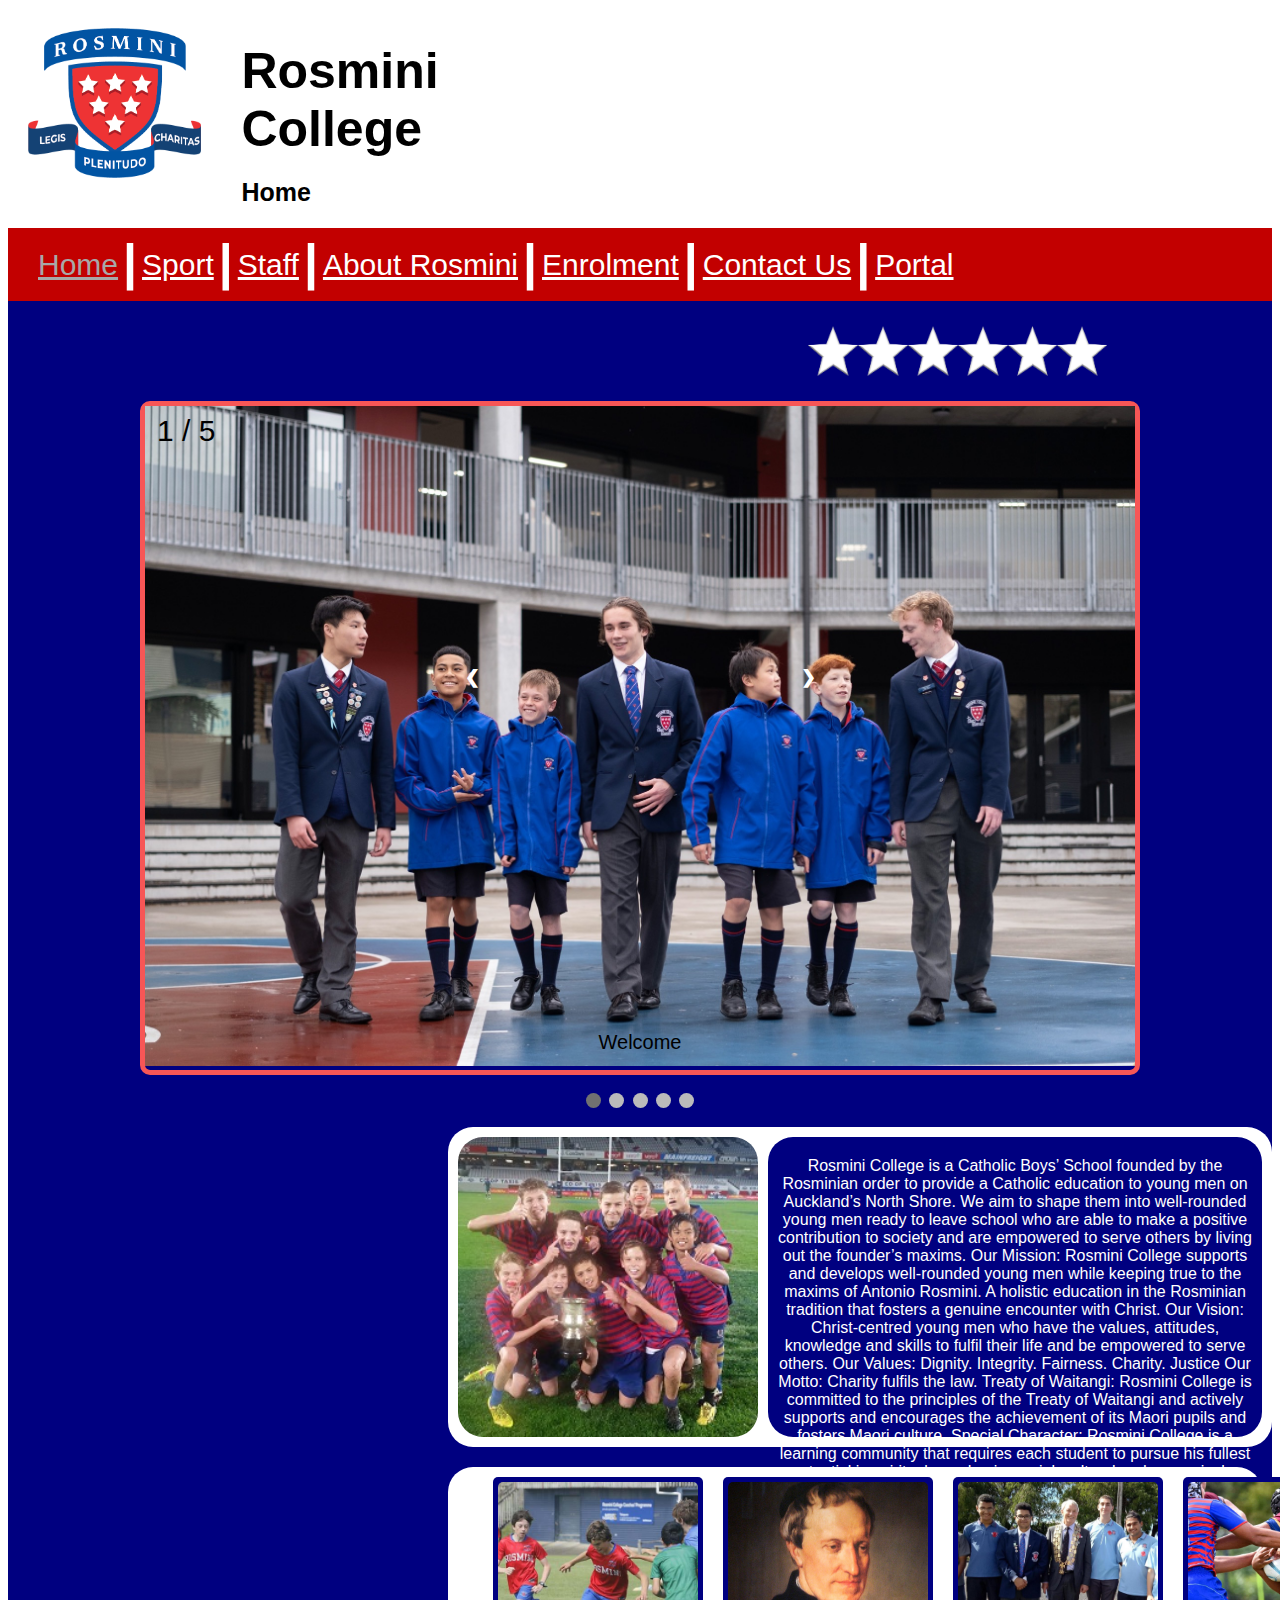
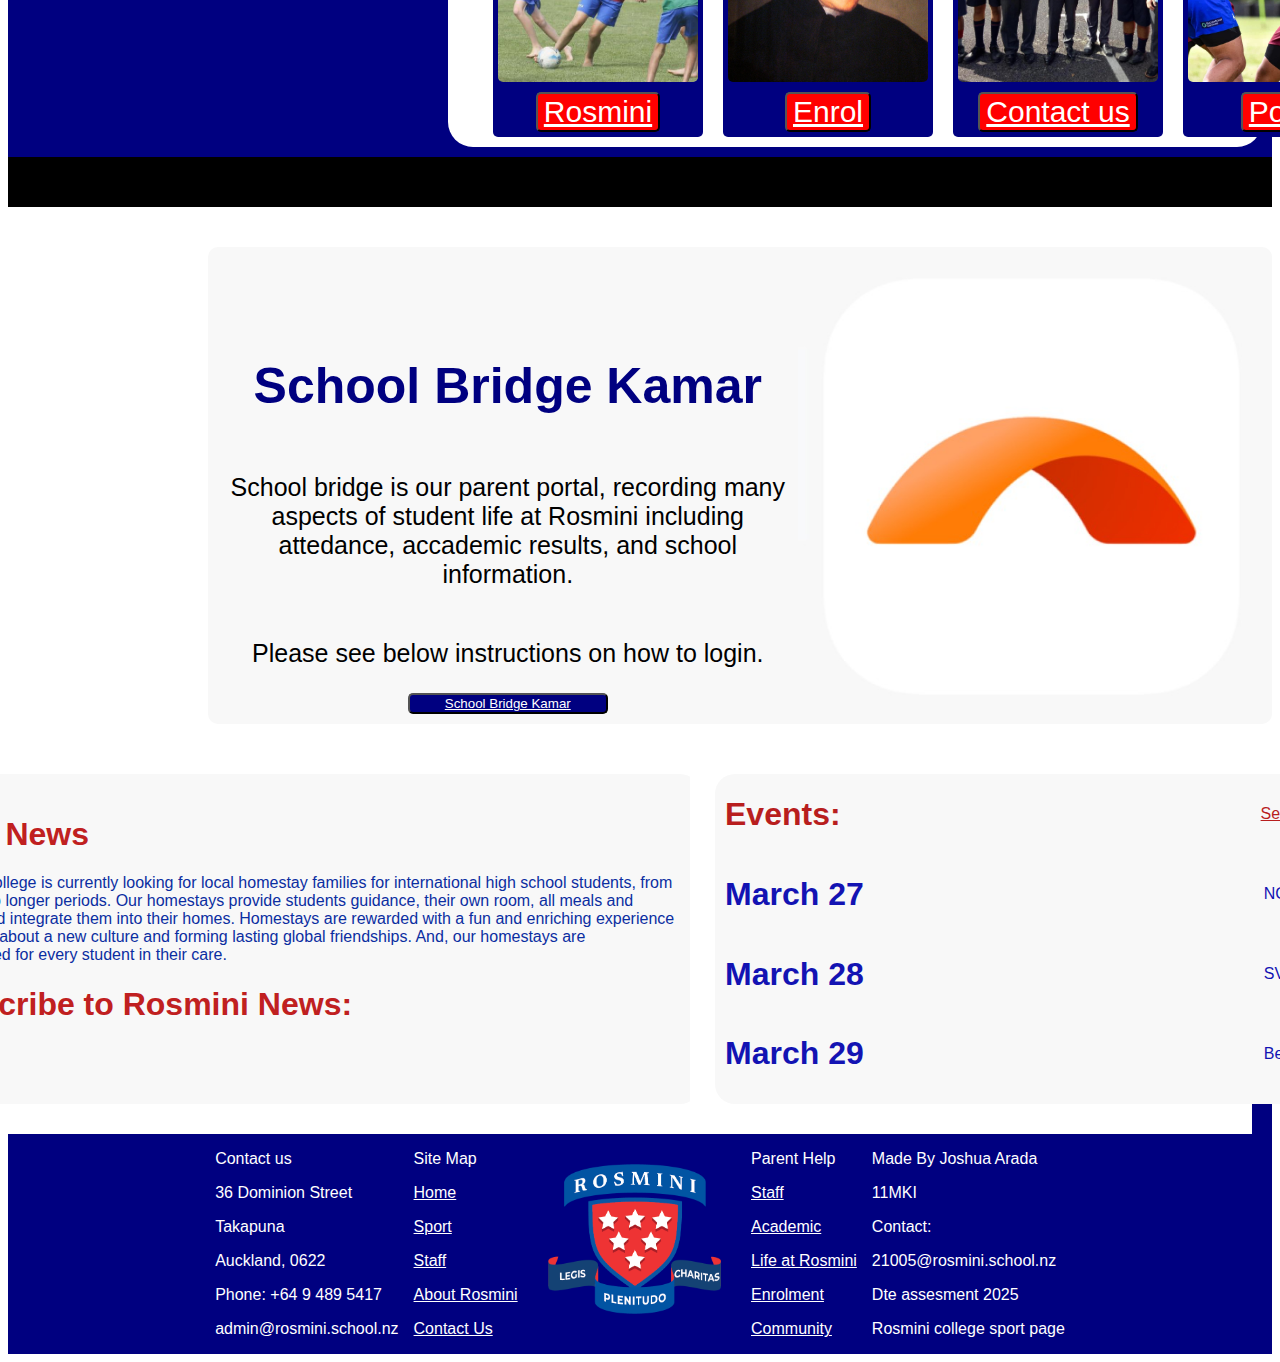
==== commit c55687e7: "Added director of sport and links in sport page" ====
--- a/index.html
+++ b/index.html
@@ -28,6 +28,8 @@
             <a class="but" link href="https://www.rosmini.school.nz/enrolment">Enrolment</a>
             <h1 class="butspace">|</h1>
             <a class="but" link href="https://www.rosmini.school.nz/contact-us">Contact Us</a>
+            <h1 class="butspace">|</h1>
+            <a class="but" link href="https://rosmini.bridge.school.nz/">Portal</a>
         </div>
     </div>
     <div class="starcon">
@@ -164,7 +166,7 @@
                 <h1 class="Massis-is-the-best-and-better-than-josh-with-a-lower-case-btw">Daily News</h1>
                 <p class="Massis-is-the-best-and-better-than-josh">Rosmini College is currently looking for local homestay families for international high school students, from one term to longer periods. Our homestays provide students guidance, their own room, all meals and snacks, and integrate them into their homes. Homestays are rewarded with a fun and enriching experience of learning about a new culture and forming lasting global friendships. And, our homestays are remunerated for every student in their care.</p>
                 <h1 class="Massis-is-the-best-and-better-than-josh-with-a-lower-case-btw">Subscribe to Rosmini News:</h1>
-                <a  href="https://www.rosmini.school.nz/subscribe">Click Here</a>
+                <button><a href="https://www.rosmini.school.nz/subscribe">Click Here</a></button>
             </div>
         </div>
         <div class="eventsb">
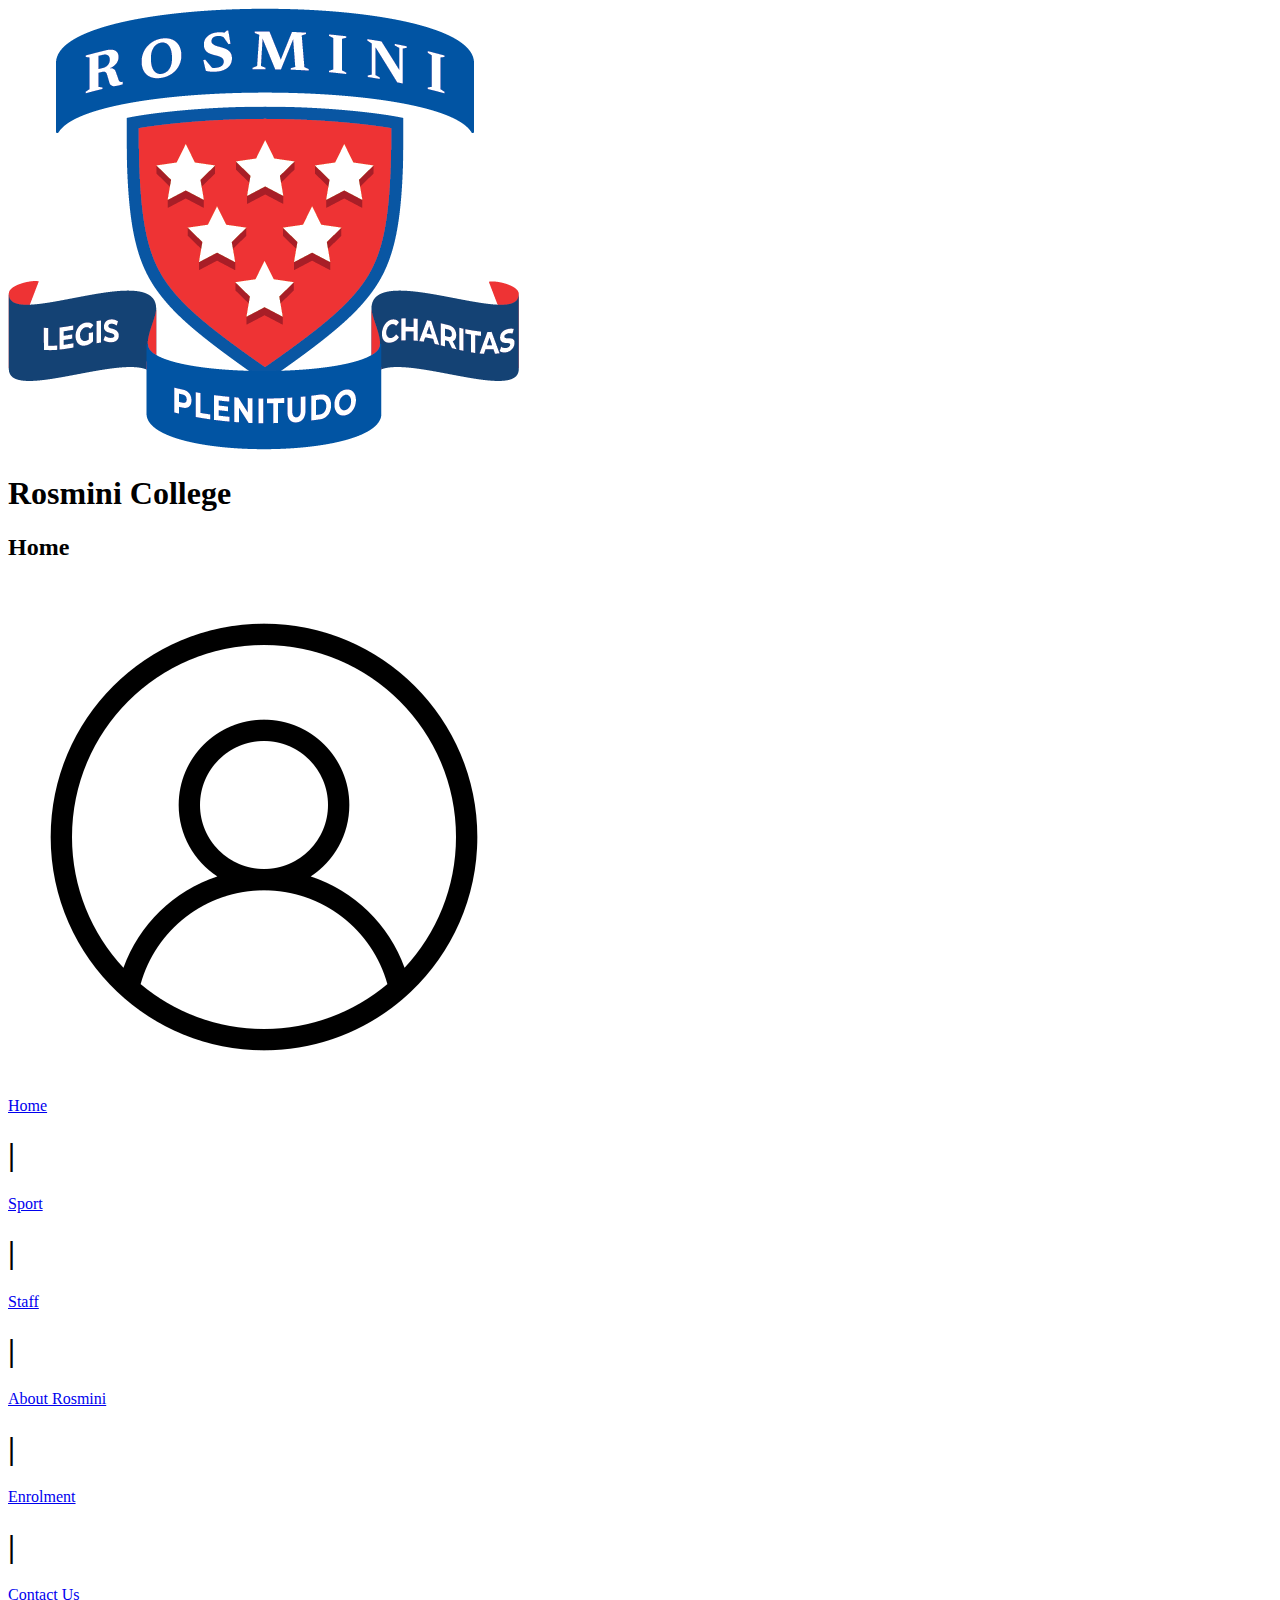
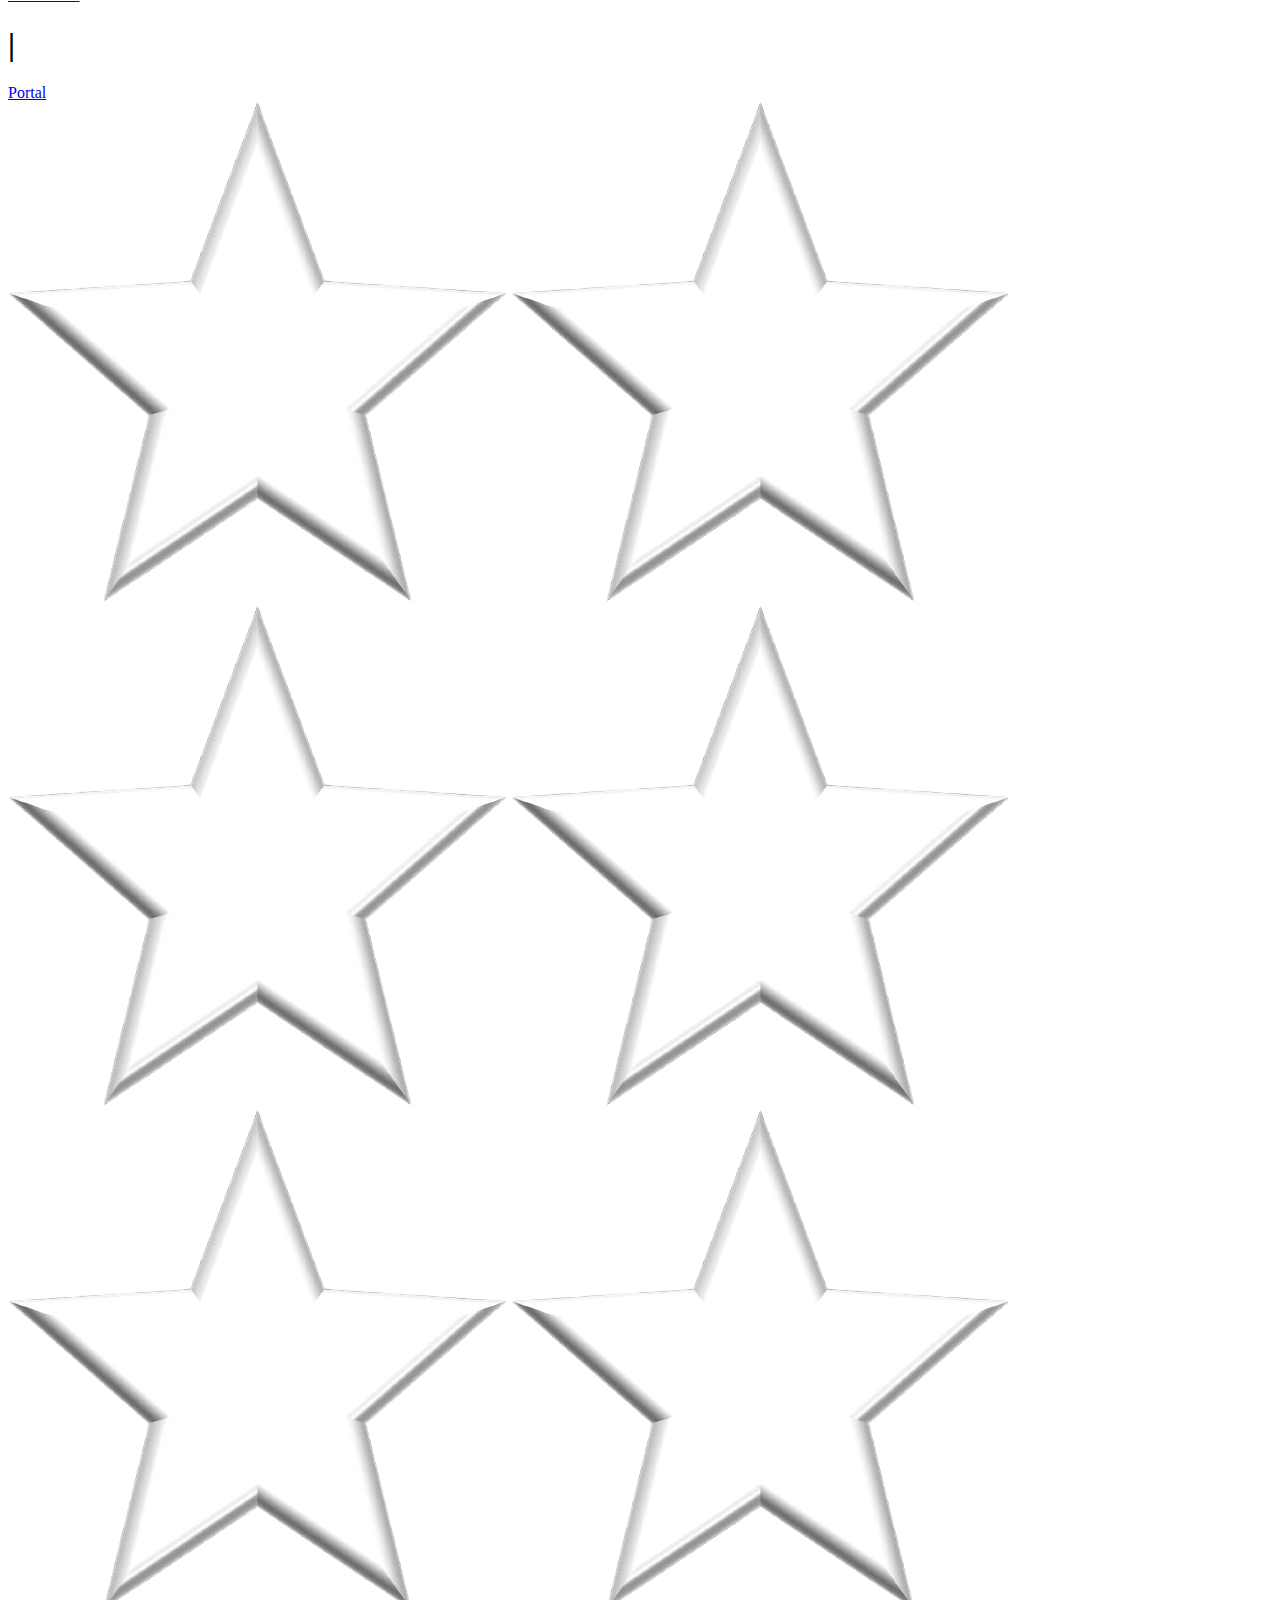
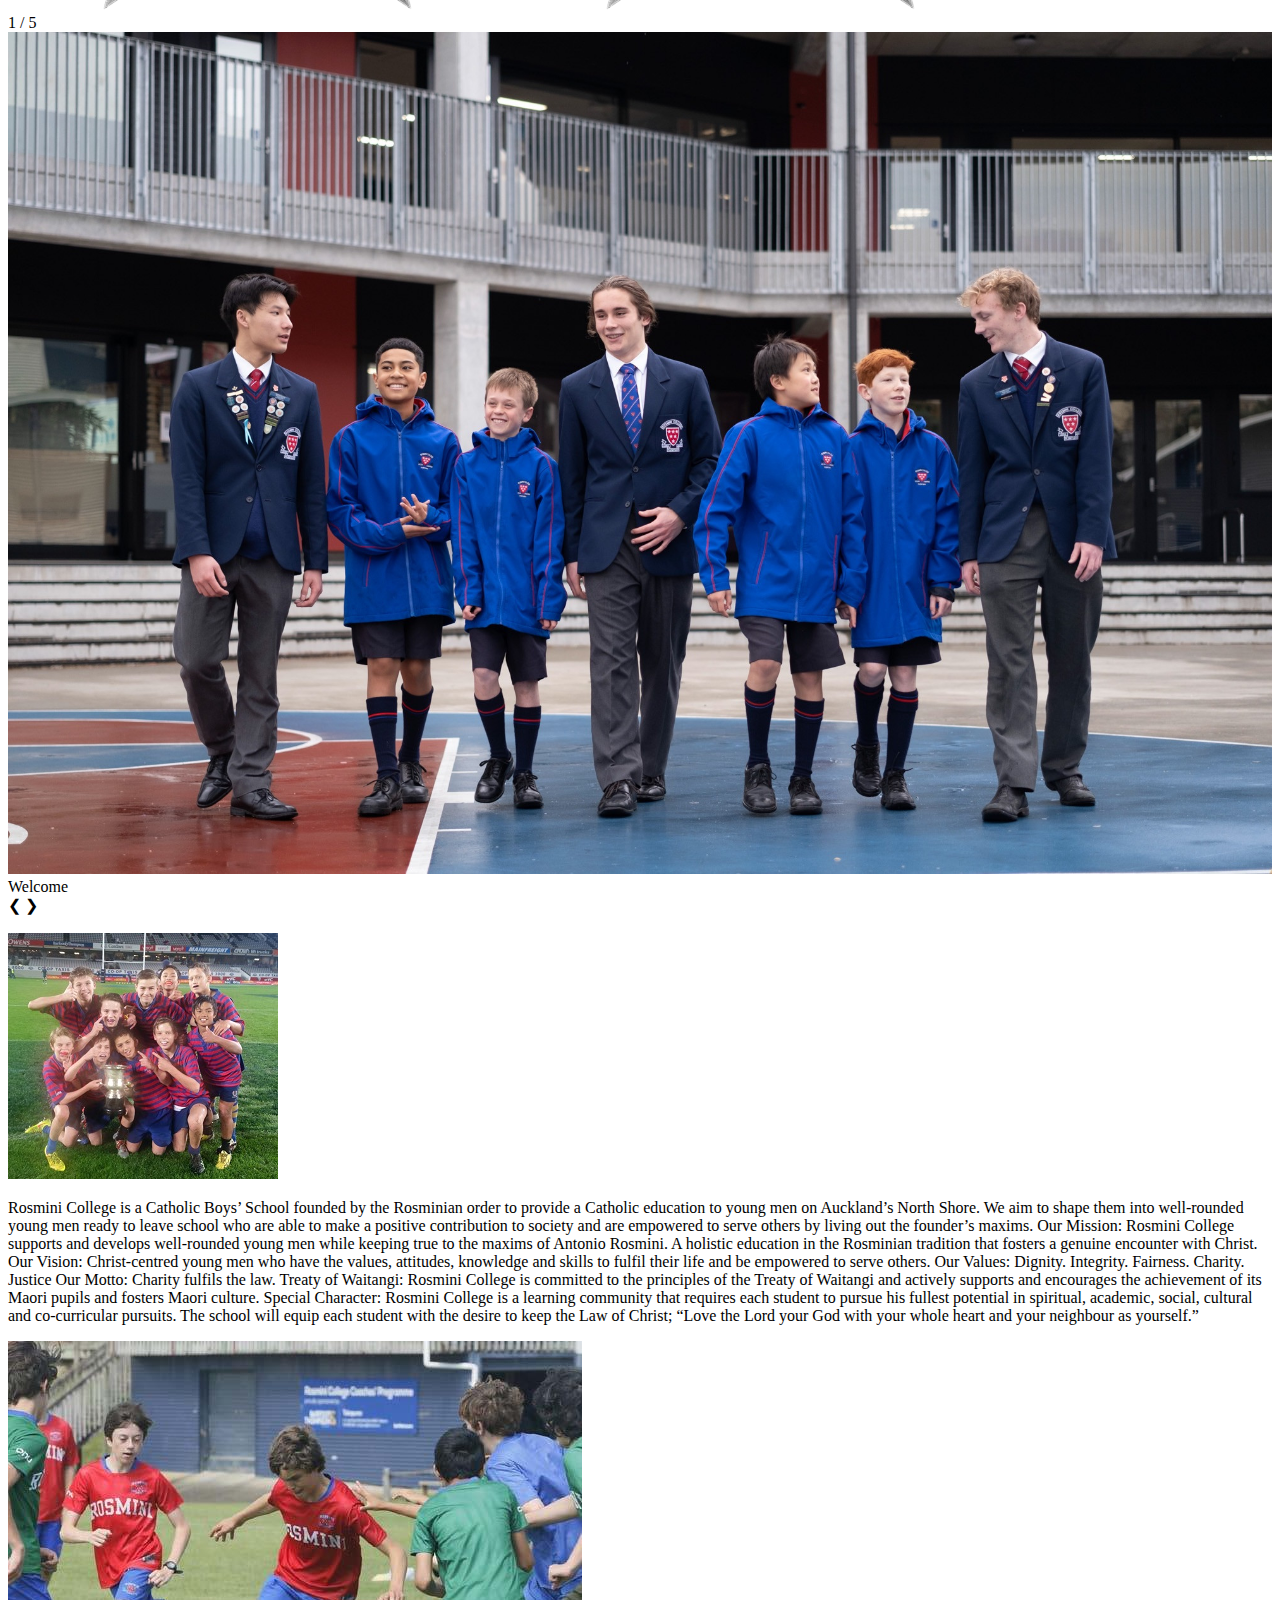
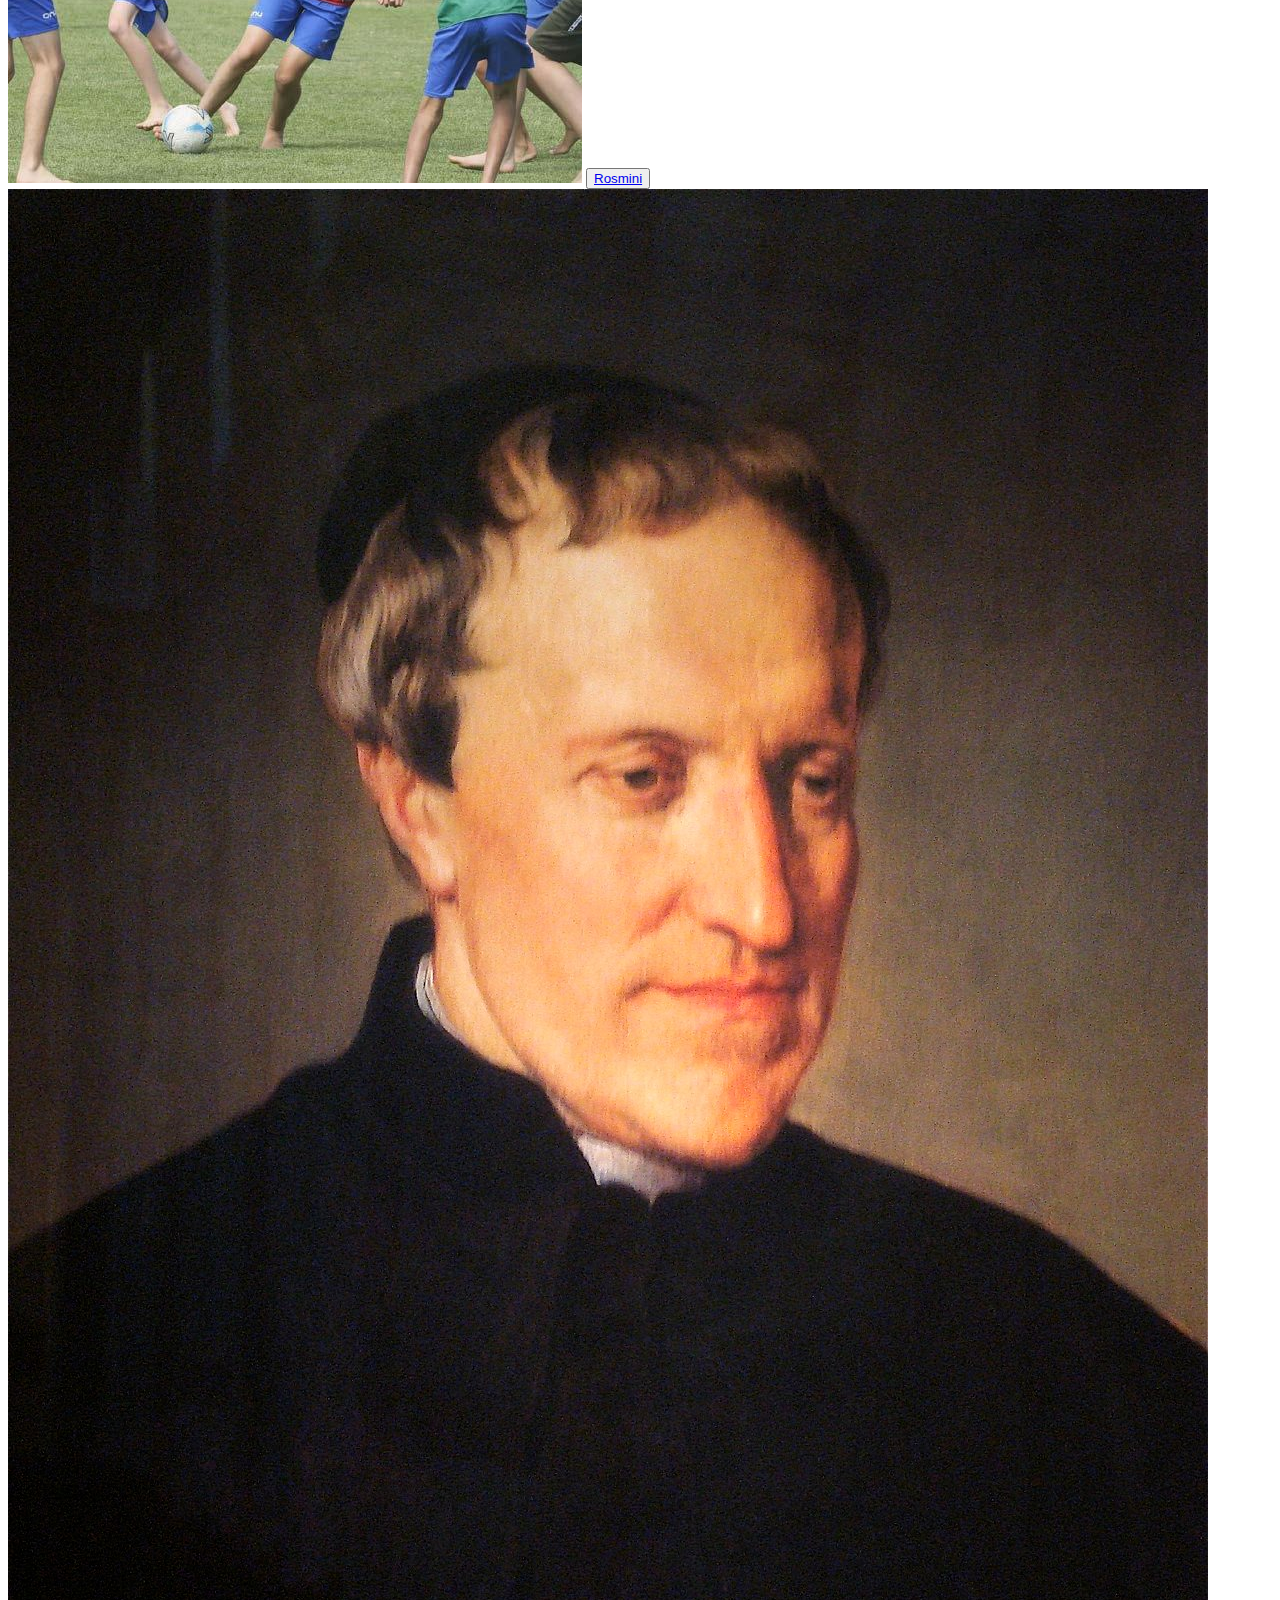
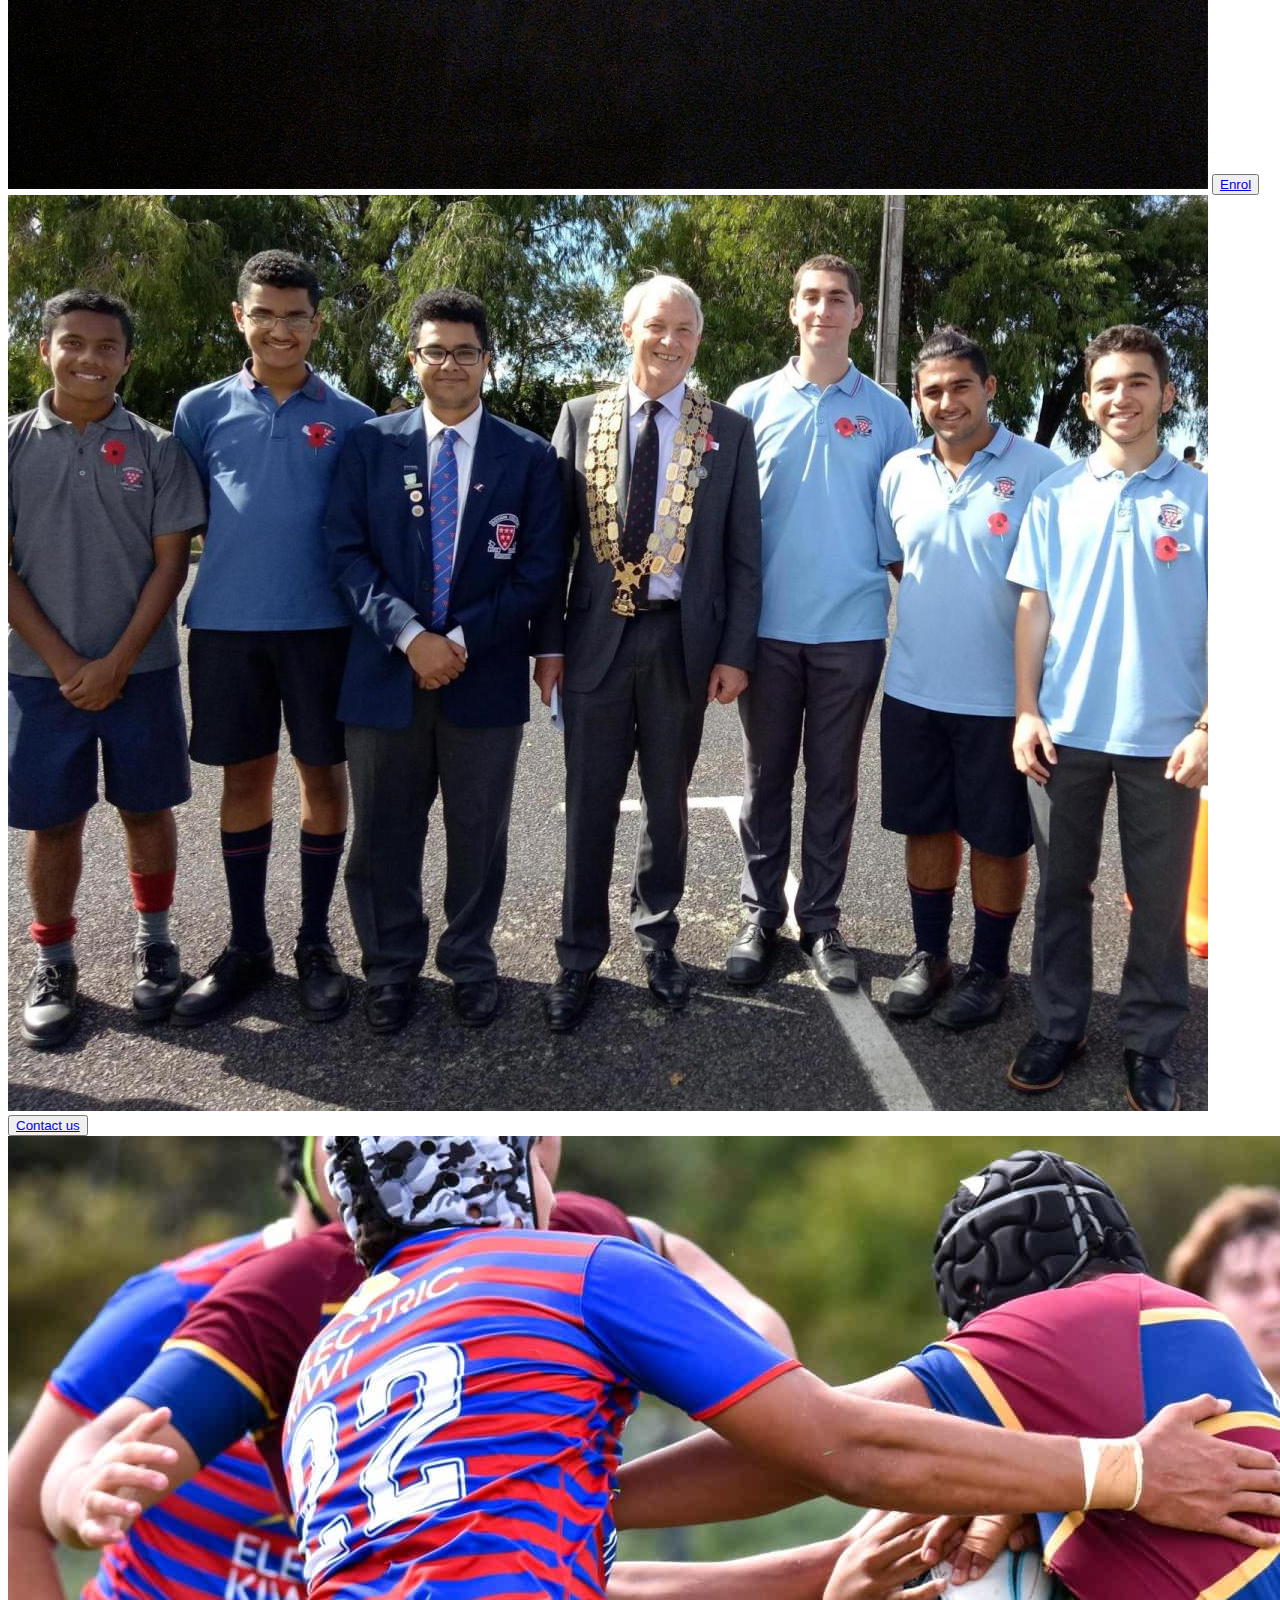
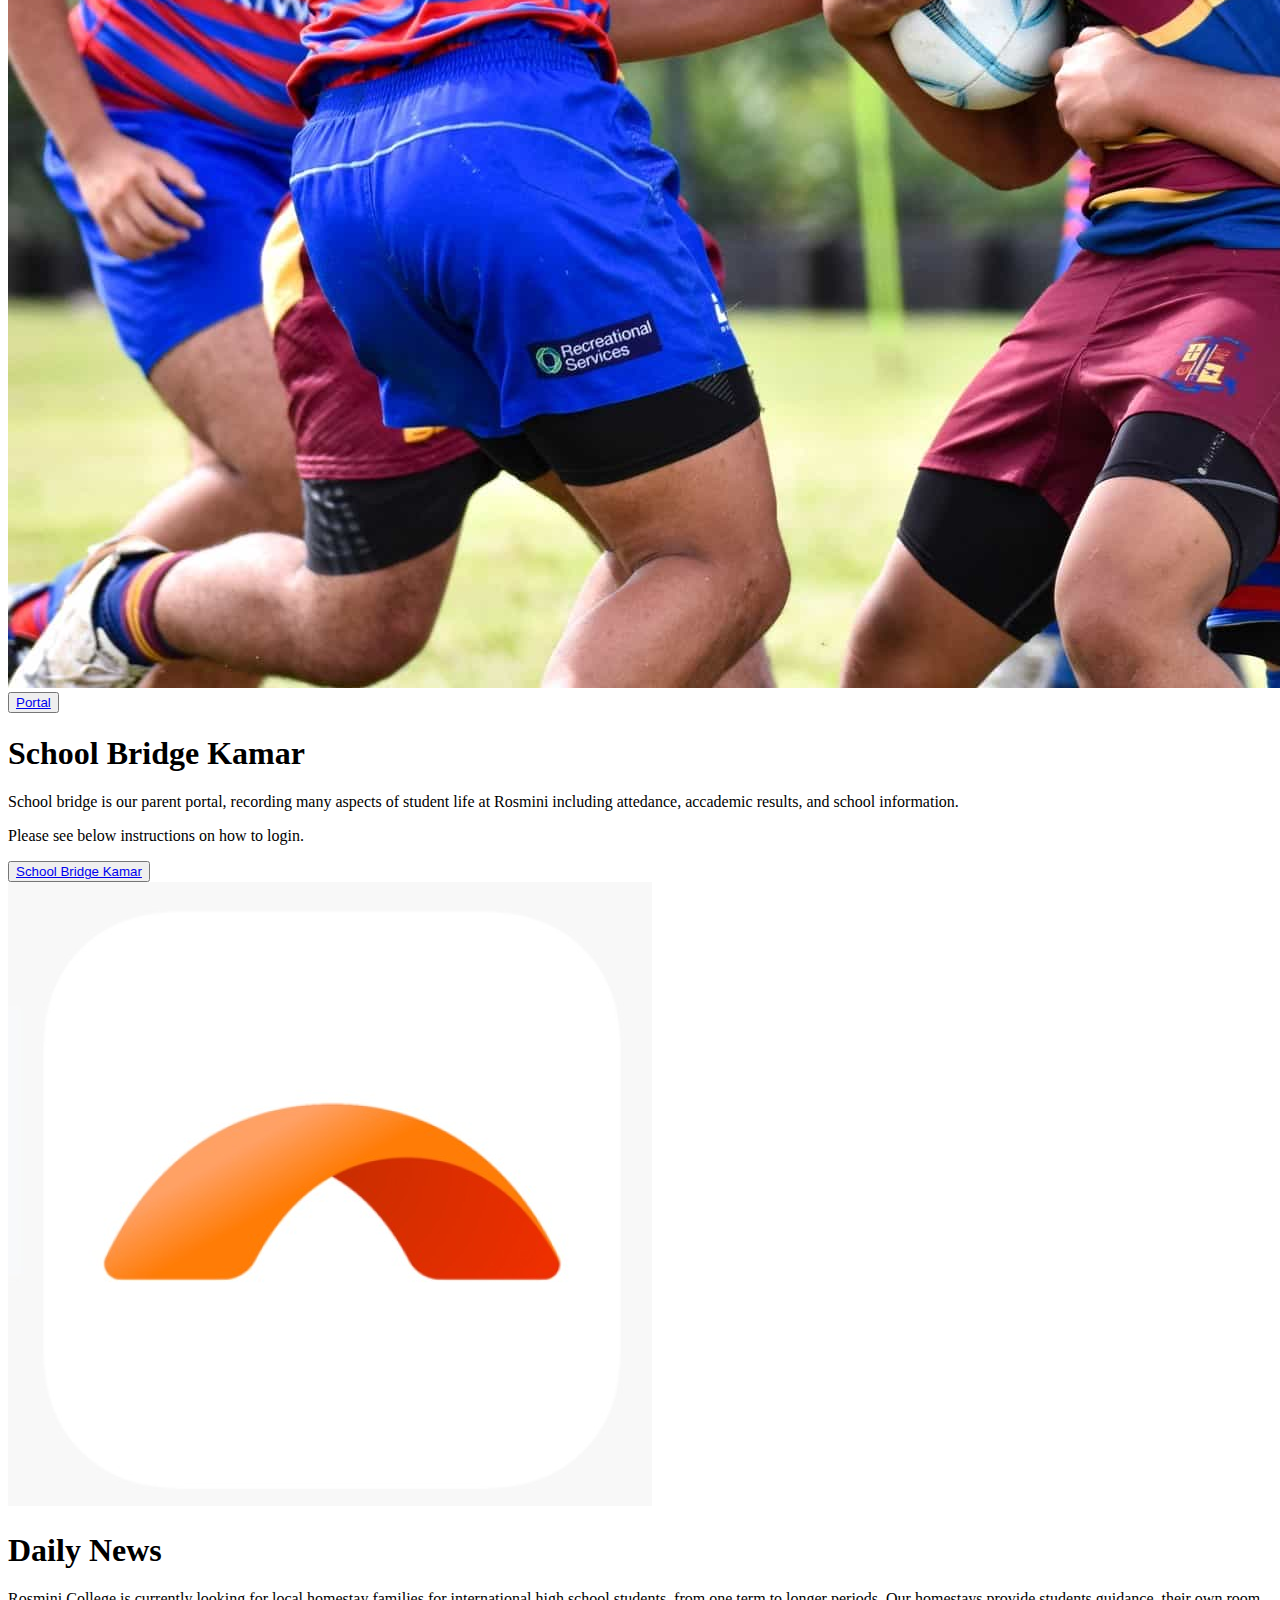
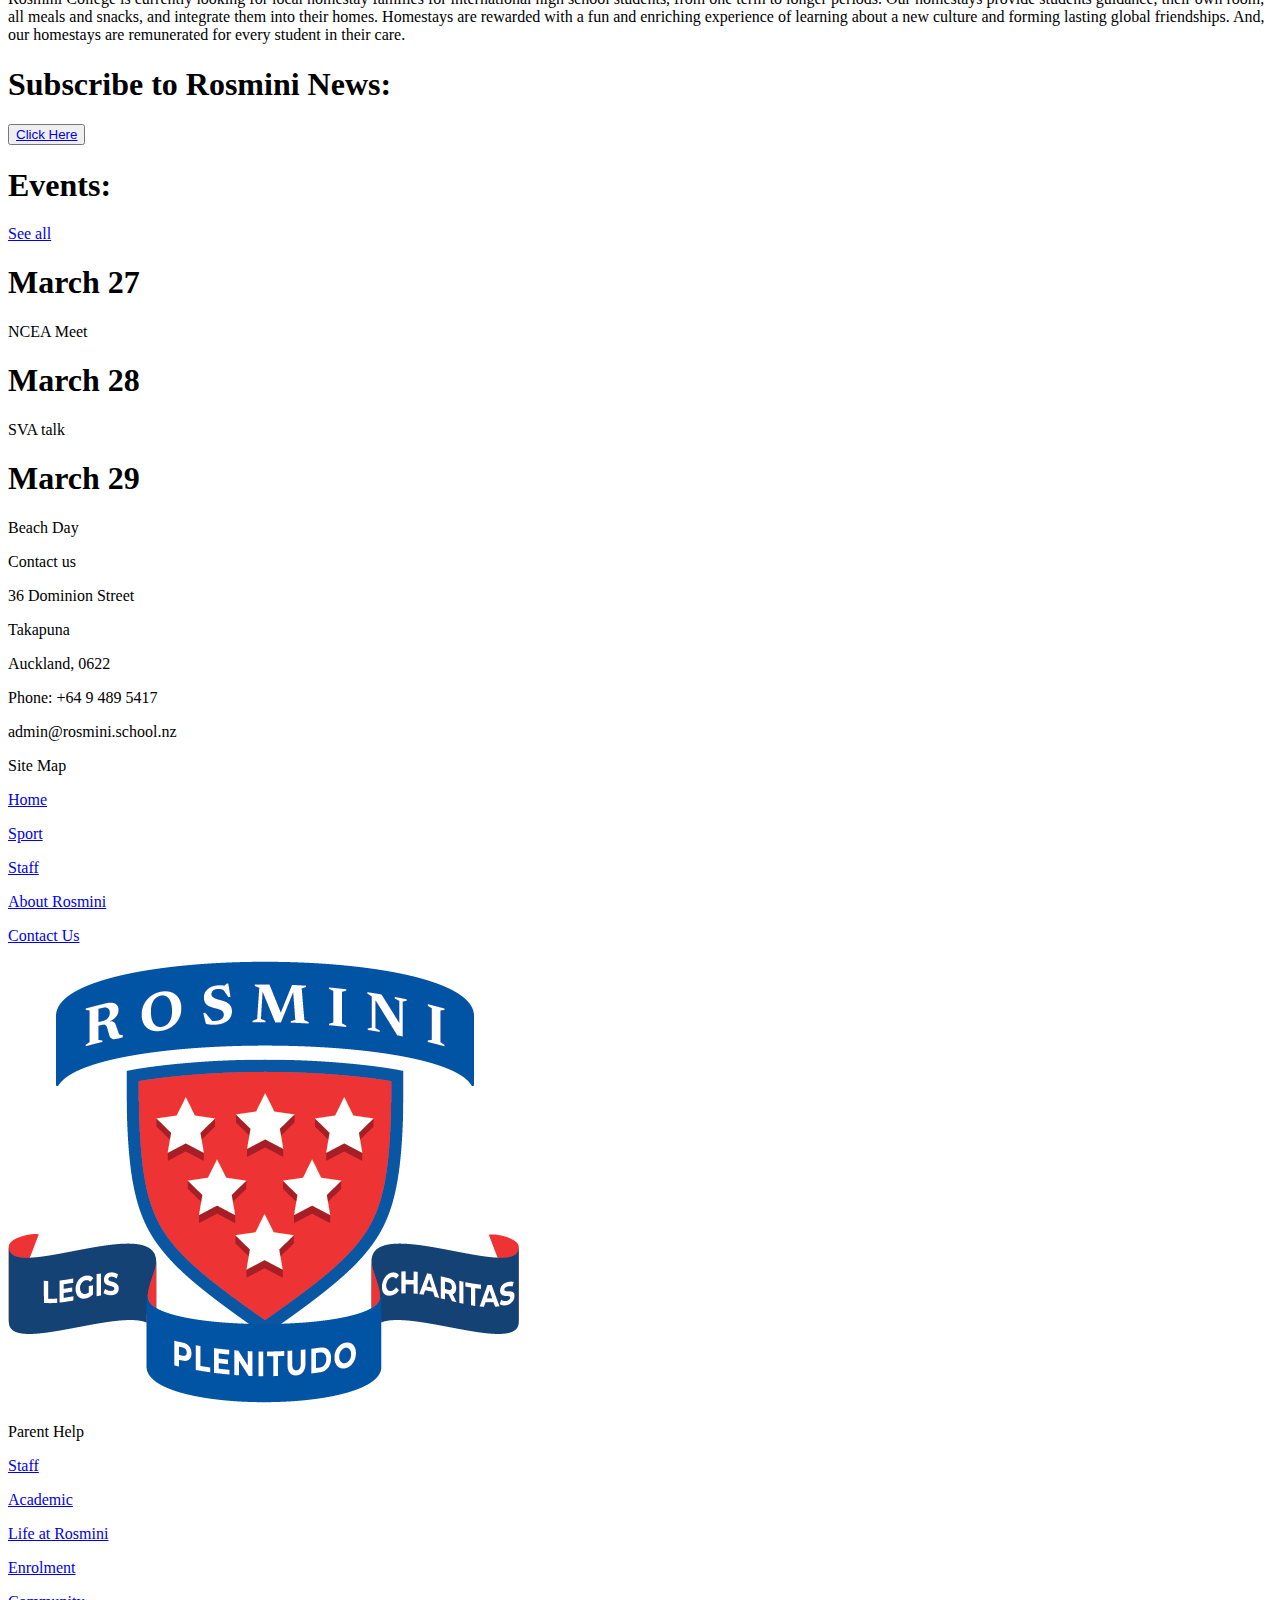
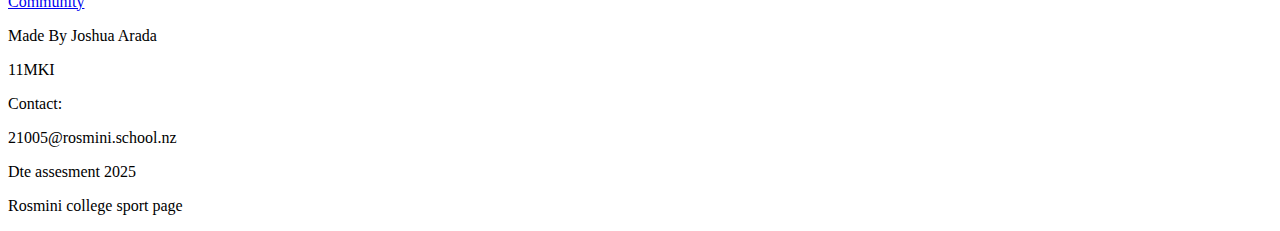
==== commit a9bf2148: "Fixing folders" ====
--- a/index.html
+++ b/index.html
@@ -4,7 +4,7 @@
     <meta charset="UTF-8">
     <meta name="viewport" content="width=device-width, initial-scale=1.0">
     <title>Rosmini_Home</title>
-    <link rel="stylesheet" href="styles.css">
+    <link rel="stylesheet" href="../dte_website_assesment/CSS/styles.css">
 </head>
 <body>
     <div class="navbar">
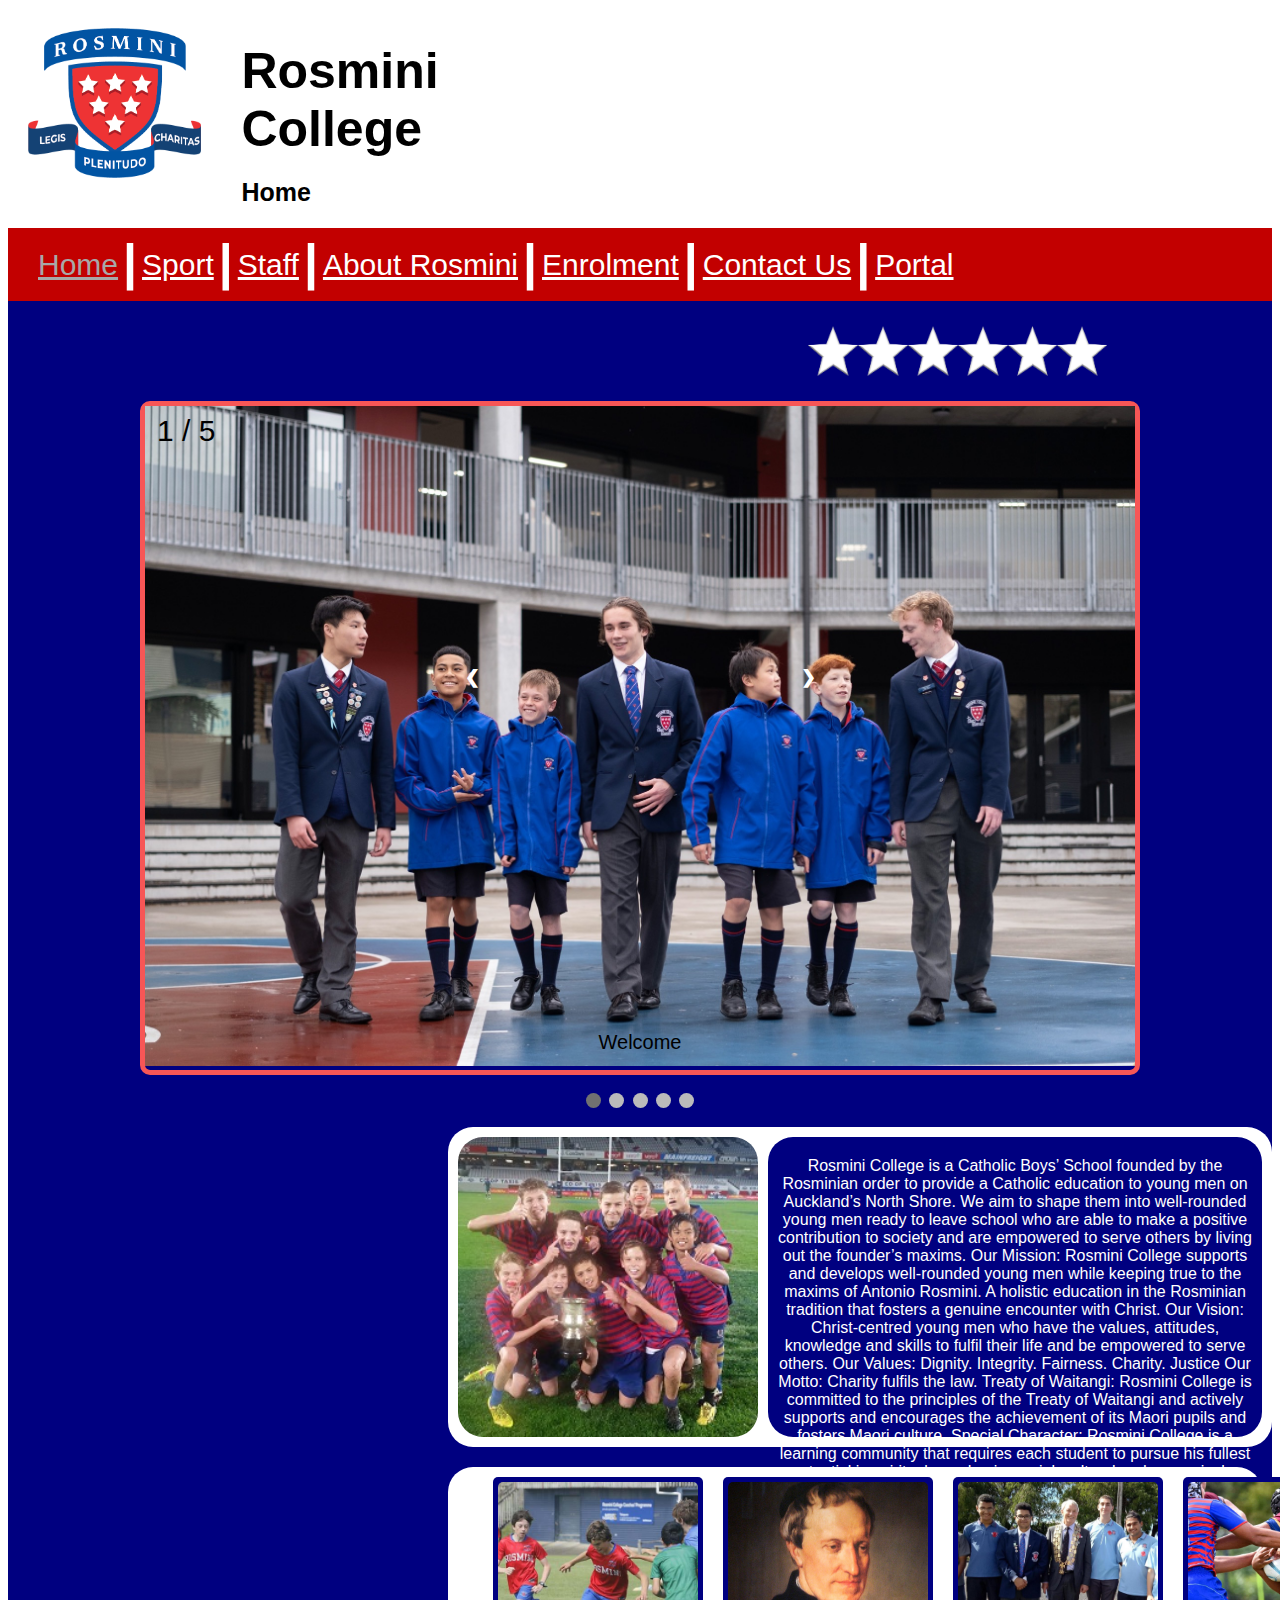
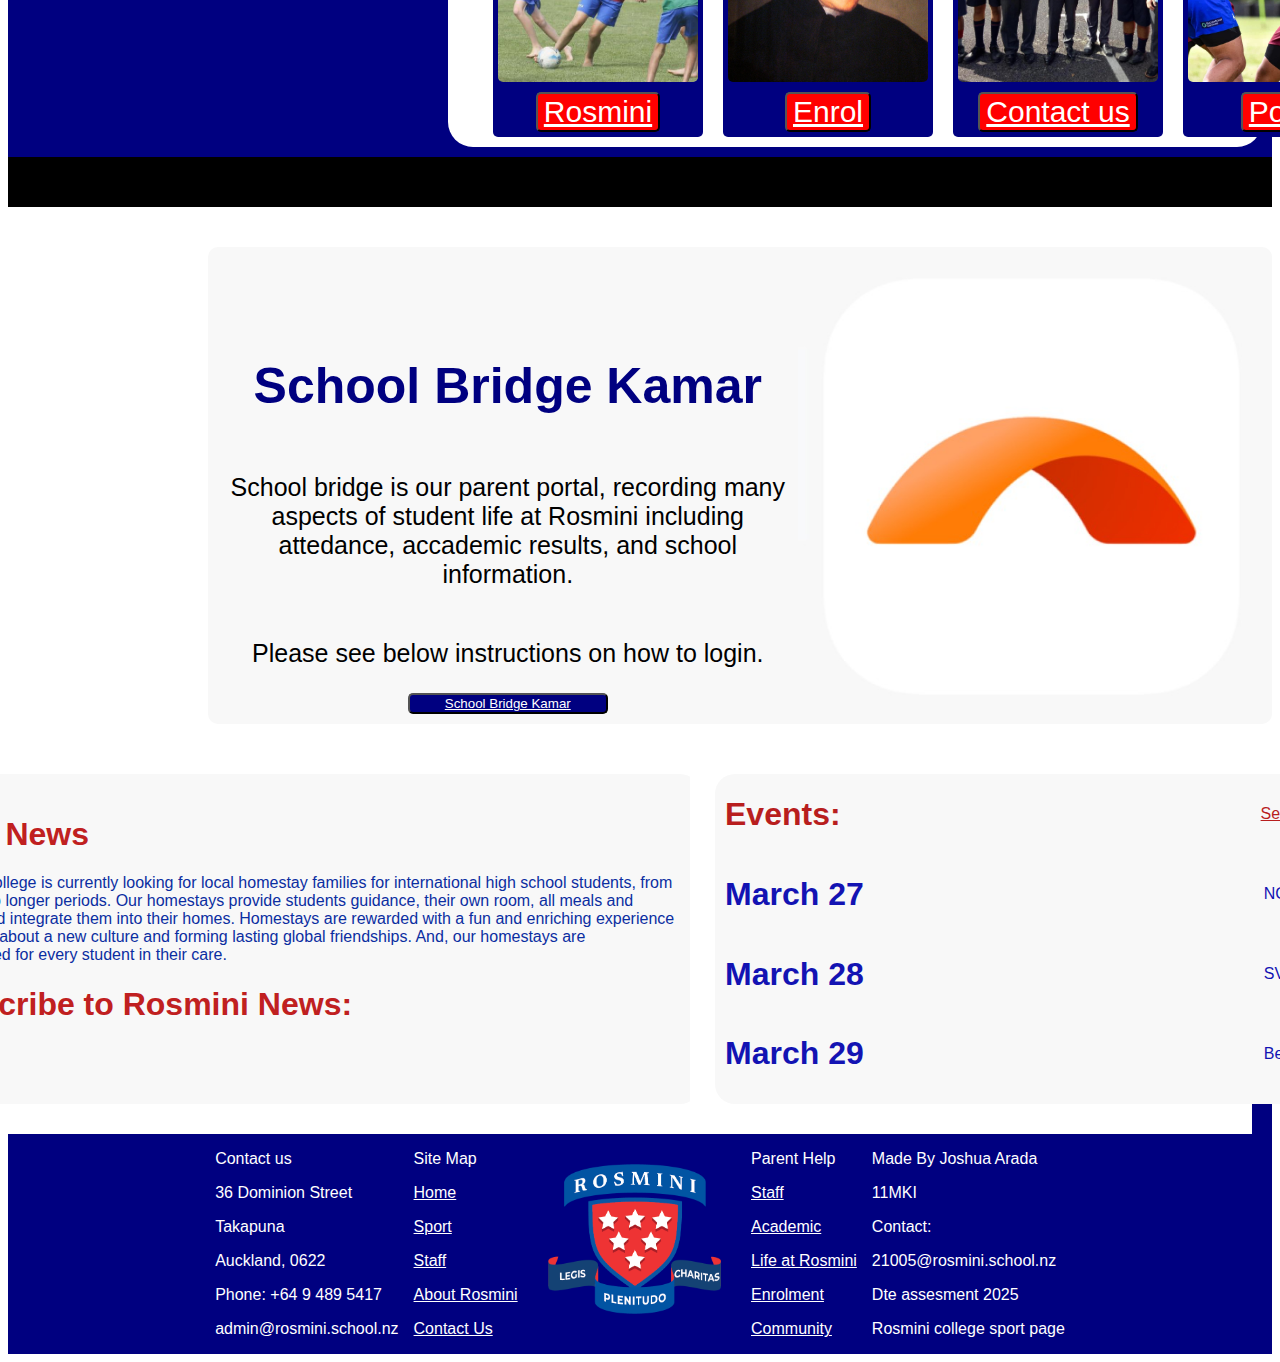
==== commit 12e31888: "FIxed folders" ====
--- a/index.html
+++ b/index.html
@@ -4,7 +4,7 @@
     <meta charset="UTF-8">
     <meta name="viewport" content="width=device-width, initial-scale=1.0">
     <title>Rosmini_Home</title>
-    <link rel="stylesheet" href="../dte_website_assesment/CSS/styles.css">
+    <link rel="stylesheet" href="styles.css">
 </head>
 <body>
     <div class="navbar">
--- a/styles.css
+++ b/styles.css
@@ -0,0 +1,455 @@
+.body {
+    margin: 0;
+    padding: 0;
+}
+
+.navbartop {
+    background: white;
+    display: flex;
+    flex-direction: row;
+    font-family: Arial, Helvetica, sans-serif;
+}
+
+.name {
+  color: black;
+  margin-left: 20px;
+}
+
+.ros {
+  font-size: 50px;
+  margin-bottom: 5px;
+}
+
+.site {
+  font-size: 25px;
+}
+
+.navbarbot {
+    color: white;
+    padding: 0px;
+    align-items: center;
+    background: rgb(194, 0, 0);
+    display: flex;
+    flex-direction: row;
+    font-family: Arial, Helvetica, sans-serif;
+}
+
+.but1 {
+    font-size: 30px;
+    margin-left: 30px;
+    padding: 0px;
+    color: rgb(168, 168, 168);
+}
+
+.but {
+  font-size: 30px;
+  padding: 0px;
+  color: white;
+}
+
+.butspace {
+    margin-top: 0px;
+    margin-bottom: 10px;
+    padding-top: 5px;
+    padding-left: 5px;
+    padding-right: 5px;
+    font-size: 50px;
+}
+
+.logo {
+    margin: 20px;
+    height: 150px;
+    width: auto;
+}
+
+.prof {
+    height: 100px;
+    width: auto;
+    margin-top: 45px;
+    margin-left: 1150px;
+}
+
+.starcon {
+  align-items: center;
+}
+
+.stars {
+  text-align: center;
+  align-items: center;
+  background-color: navy;
+  display: flex;
+  flex-direction: row;
+  padding-left: 800px;
+  padding-top: 25px;
+}
+
+.starimg {
+  height: 50px;
+  width: auto;
+}
+
+.slides {
+  padding-top: 25px;
+  background: navy;
+  font-family: Arial, Helvetica, sans-serif;
+}
+
+* {box-sizing:border-box}
+
+.slideshow-container {
+  font-family: Arial, Helvetica, sans-serif;
+  border-radius: 10px;
+  border: 5px solid rgb(247, 86, 86);
+  max-width: 1000px;
+  position: relative;
+  margin: auto;
+}
+
+
+.mySlides {
+  border-radius: 25px;
+  display: none;
+}
+
+
+.next {
+  cursor: pointer;
+  position: absolute;
+  top: 50%;
+  width: auto;
+  margin-right: 448px;
+  margin-top: 200px;
+  padding: 16px;
+  color: white;
+  font-weight: bold;
+  font-size: 18px;
+  transition: 0.6s ease;
+  border-radius: 0 3px 3px 0;
+  user-select: none;
+}
+
+.prev {
+  cursor: pointer;
+  position: absolute;
+  top: 50%;
+  width: auto;
+  margin-left: 441px;
+  margin-top: 200px;
+  padding: 16px;
+  color: white;
+  font-weight: bold;
+  font-size: 18px;
+  transition: 0.6s ease;
+  border-radius: 0 3px 3px 0;
+  user-select: none;
+}
+
+.next {
+  right: 0;
+  border-radius: 3px 0 0 3px;
+}
+
+
+.prev:hover, .next:hover {
+  background-color: rgba(0,0,0,0.8);
+}
+
+.text {
+  color: #000000;
+  font-size: 20px;
+  padding: 8px 12px;
+  position: absolute;
+  bottom: 8px;
+  width: 100%;
+  text-align: center;
+}
+
+.numbertext {
+  color: #000000;
+  font-size: 30px;
+  padding: 8px 12px;
+  position: absolute;
+  top: 0;
+}
+
+.dot {
+  cursor: pointer;
+  height: 15px;
+  width: 15px;
+  margin: 0 2px;
+  background-color: #bbb;
+  border-radius: 50%;
+  display: inline-block;
+  transition: background-color 0.6s ease;
+}
+
+.active, .dot:hover {
+  background-color: #717171;
+}
+
+
+.fade {
+  animation-name: fade;
+  animation-duration: 1.5s;
+}
+
+@keyframes fade {
+  from {opacity: .4}
+  to {opacity: 1}
+}
+
+.intro {
+  margin-top: 15px;
+  align-items: center;
+  border-radius: 25px;
+  max-width: 1000px;
+  margin-left: 440px;
+  display: flex;
+  flex-direction: row;
+  background: white;
+}
+
+.introimg {
+  border-radius: 25px;
+  margin: 10px;
+  height: 300px;
+  width: 300px;
+  object-fit: cover;
+}
+
+.introtext {
+  font-family: Arial, Helvetica, sans-serif;
+  color: white;
+  padding: 5px;
+  padding-top: 20px;
+  text-align: center;
+  margin: 10px;
+  margin-left: 0px;
+  border-radius: 25px;
+  background-color: navy;
+  height: 300px;
+}
+
+.idk {
+  margin-bottom: 50px;
+  font-family: Arial, Helvetica, sans-serif;
+  margin-bottom: 50px;
+  border-radius: 25px;
+  margin: 10px;
+  margin-top: 20px;
+  margin-left: 440px;
+  max-width: 1000px;
+  position: relative;
+  background-color: white;
+  align-items: center;
+  text-align: center;
+  display: flex;
+  flex-direction: row;
+}
+
+.thing1, .thing2, .thing3, .thing4 {
+  margin: 10px;
+  align-items: center;
+  display: flex;
+  flex-direction: column;
+  border-radius: 5px;
+  background-color: navy;
+}
+
+.thing1 {
+  margin-left: 45px;
+}
+
+.thingimg1 {
+  margin: 5px;
+  height: 200px;
+  width: 200px;
+  object-fit: cover;
+  border-radius: 5px;
+}
+
+
+
+.thingimg {
+  margin: 5px;
+  height: 200px;
+  width: 200px;
+  border-radius: 5px;
+  object-fit: cover;
+}
+
+.thingbut1, .thingbut2, .thingbut3, .thingbut4 {
+  margin: 5px;
+  color: white;
+  font-size: 30px;
+  height: auto;
+  width: auto;
+  background-color: red;
+  border-radius: 5px;
+}
+
+.blackcon {
+  background-color: white;
+  margin: 0;
+  padding: 0;
+}
+
+.black {
+  height: 50px;
+  background-color: #000000;
+  padding: 0;
+  margin: 0;
+}
+
+.kamarcon {
+  padding-top: 40px;
+  background-color: white;
+  align-items: center;
+  text-align: center;
+  padding-bottom: 50px;
+}
+
+.kamar {
+  border-radius: 10px;
+  font-family: Arial, Helvetica, sans-serif;
+  padding: 10px;
+  margin-left: 200px;
+  display: flex;
+  flex-direction: row;
+  background-color: #F8F8F8;
+  max-width: 1500px;
+  margin-bottom: 0px;
+}
+
+.kamartxt {
+  align-items: center;
+  display: flex;
+  flex-direction: column;
+}
+
+.kamartit {
+  margin-top: 100px;
+  color: navy;
+  font-size: 50px;
+}
+
+.kamarp {
+  font-size: 25px;
+}
+
+.kamarimg {
+  height: 450px;
+  width: auto;
+}
+
+.kamarbut {
+  border-radius: 5px;
+  color: white;
+  background-color: navy;
+  width: 200px;
+}
+
+.kambut {
+  color: white;
+}
+
+.dne {
+  justify-content: center;
+  display: flex;
+  flex-direction: row;
+  background-color: white;
+  margin-right: 20px;
+}
+
+.dnb {
+  background-color: white;
+  width: 800px;
+  margin-right: 20px;
+}
+
+.dn {
+  height: 330px;
+  margin-left: 30px;
+  width: 800px;
+  background-color: #F8F8F8;
+  padding: 20px;
+  border-radius: 20px;
+}
+
+.events {
+  height: 330px;
+  width: 675px;
+  background-color: #F8F8F8;
+  margin-left: 25px;
+  border-radius: 20px;
+  margin-bottom: 30px;
+}
+
+.e {
+  text-align: center;
+  align-items: center;
+  display: flex;
+  flex-direction: row;
+  color: rgb(184, 30, 30);
+  margin-left: 10px;
+}
+
+.date {
+  text-align: center;
+  align-items: center;
+  display: flex;
+  flex-direction: row;
+  color: rgb(19, 19, 179);
+  margin-left: 10px;
+}
+
+.seeall {
+  margin-left: 420px;
+  color: rgb(184, 30, 30);
+}
+
+.in {
+  margin-left: 400px;
+}
+
+.footer {
+  display: flex;
+  flex-direction: row;
+  justify-content: center;
+  margin: 0;
+  padding: 0;
+  background-color: navy;
+}
+
+.footinfo, .footcred, .footmap, .footpar {
+  font-family: Arial, Helvetica, sans-serif;
+  color: white;
+}
+
+.footmap {
+  margin-left: 15px;
+}
+
+.footimg {
+  margin: 10px;
+}
+
+.footpar {
+  margin-right: 15px;
+}
+
+.footbut {
+  color: white;
+}
+
+.Massis-is-the-best-and-better-than-josh{
+  color: rgb(11, 46, 161);
+}
+
+.Massis-is-the-best-and-better-than-josh-with-a-lower-case-btw{
+  color: rgb(192, 32, 32);
+}
+
+.eve {
+  background-color: white;
+}